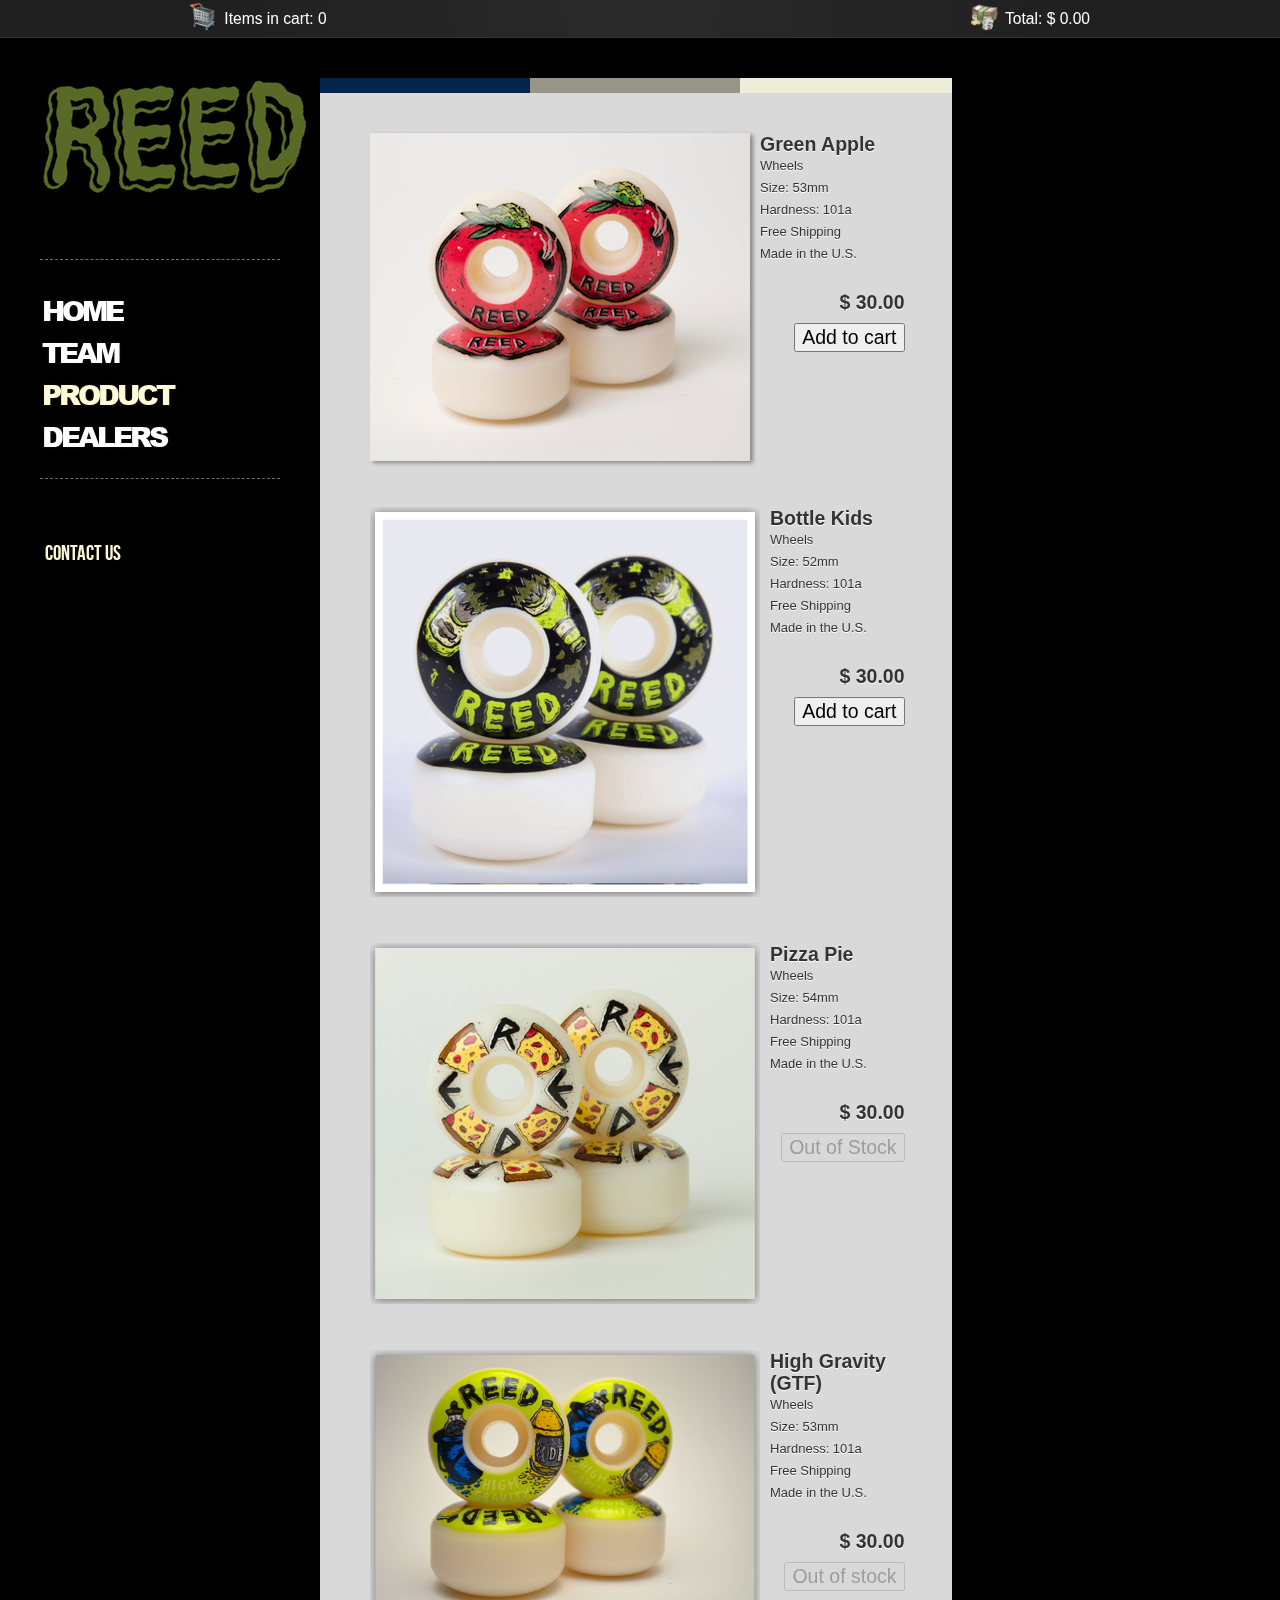
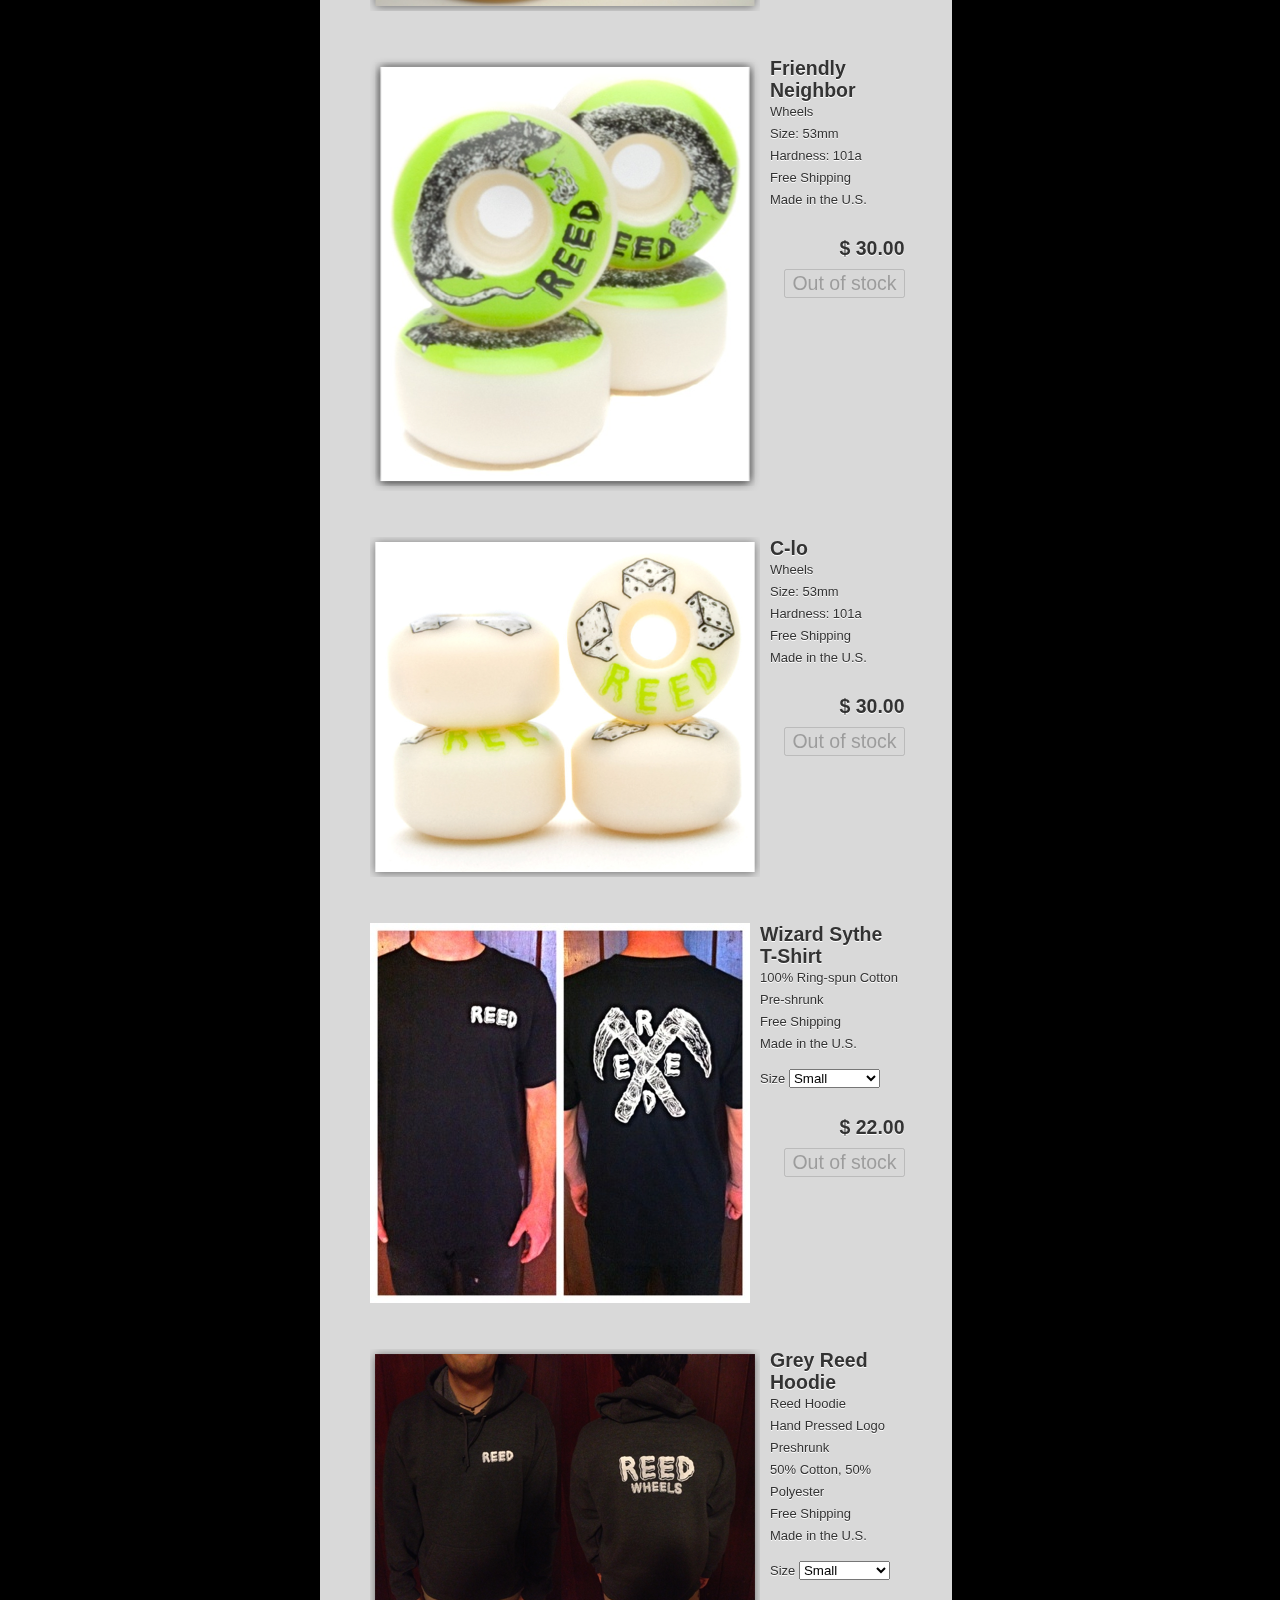
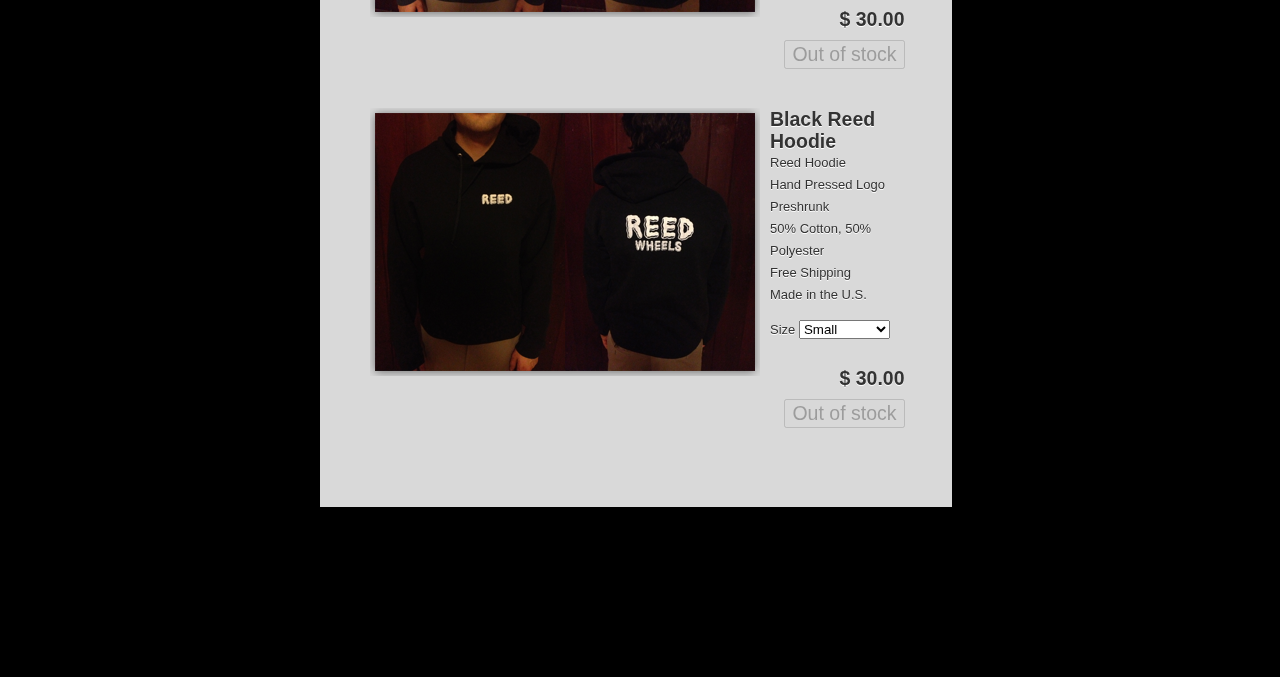
==== product.html @ c59776a9 "inital 8/6/2014" ====
<!doctype html>  
<!--[if IE 7 ]><html lang="en" class="no-js ie7"><![endif]-->
<!--[if IE 8 ]><html lang="en" class="no-js ie8"><![endif]-->
<!--[if IE 9 ]><html lang="en" class="no-js ie9"><![endif]-->
<!--[if (gt IE 9)|!(IE)]><!--><html lang="en" class="no-js"><!--<![endif]-->
	<head>
		<meta http-equiv="Content-Type" content="text/html; charset=utf-8" />
		<meta name="description" content="Reed Wheels is a skateboard wheel company based out of Chicago." />
		<meta name="keywords" content="Austin Whiting, Marisa Dal Santo, Pat Devine, Skate, Skateboard, Wheels, Chicago," />
		<meta name="generator" content="RapidWeaver" />
		<link rel="icon" href="http://www.reedwheels.com/favicon.ico" type="image/x-icon" />
		<link rel="shortcut icon" href="http://www.reedwheels.com/favicon.ico" type="image/x-icon" />
		
		<title>Product</title>
		<link rel="stylesheet" type="text/css" media="screen" href="rw_common/themes/j_line/consolidated-screen-4.css" />
		<link rel="stylesheet" type="text/css" media="all" href="rw_common/themes/j_line/consolidated-all-4.css" />
		
		
		<script type="text/javascript" src="rw_common/themes/j_line/javascript.js"></script>
		<script type="text/javascript" src="rw_common/themes/j_line/scripts/function.js"></script>
  		<script>RwSet={pathto:"rw_common/themes/j_line/javascript.js",baseurl:"http://www.reedwheels.com/"};</script>
  		<script type="text/javascript" src="rw_common/themes/j_line/scripts/background_1.js"></script>
		
		
		
	    <link href="rw_common/plugins/rapidcart/remooz/remooz.css" rel="stylesheet" type="text/css" media="all" />
<link href="rw_common/plugins/rapidcart/rapidcart/rapidcart.css" rel="stylesheet" type="text/css" media="all" />
<script type="text/javascript">
<!--
RapidCartPreferences = {

	version: "3.3.2",
	
	styleFont: "1.20em",
	styleWidth: "900px",
	stylePosition: "top",
	styleAlign: "center",
	styleImage: 64,
	styleColumn: "20%",
	styleDuration: 400,
	
	colorCart: "222222",
	colorBorder: "333333",
	colorButton: "000000",
	colorText: "ffffff",
	colorImage: "000000",
	
	generalCompatibility: false,
	generalPath: "rw_common/plugins/rapidcart",
	generalExpiration: 24,
	generalReturnURL: "",
	generalCookie: "",
	generalCurrency: "$",
	generalCurrencyPosition: "left",
	generalCurrencySpace: true,
	generalDecimals: 2,
	generalSeparator: ".",
	generalShowTaxes: false,
	
	paymentCoupon: true,
	paymentDisclaimer: false,
	paymentOrder: false,
	paymentPaypal: true,
	paymentGoogle: false,
	paymentEjunkie: false,
	paymentSisow: false,
	
	paypalAccount: "YXdoaXRpbmcyMjdAZ21haWwuY29t",
	paypalCurrency: "USD",
	paypalLanguage: "",
	paypalSandbox: false,
	
	googleAccount: "MDAwMDAwMDAwMDAwMDAw",
	googleCurrency: "USD",
	
	ejunkieAccount: "MDAwMDA=",
	
	sisowAccount: "",
	sisowSignature: "ODkyNTc0MWI0YzUzMzU4YmY3ODQxOWEyY2I1ZTdjN2U4NjE4NGJkNg==",
	
	orderAccount: "bWVAbXljb21wYW55LmNvbQ==",
	orderSubject: "New order from website",
	orderText: "Thank you for your order. You will be contacted soon.",
	orderRequired: "111011011110000",
	orderEnableUID: false,
	orderPrefix: "",
	orderField1: "Name",
	orderField2: "Surname",
	orderField3: "Company",
	orderField4: "",
	orderField5: "E-mail",
	orderField6: "Phone",
	orderField7: "",
	orderField8: "Address",
	orderField9: "ZIP",
	orderField10: "City",
	orderField11: "Country",
	orderField12: "",
	orderField13: "",
	orderField14: "",
	orderField15: "Notes",
	orderEmailField: 5,
	
	shippingText: "Shipping",
	shippingType: "price",
	shippingRules: {
	
		rule0: [0.00, 0.00],
		rule1: [0.00, 0.00],
		rule2: [0.00, 0.00],
		rule3: [0.00, 0.00],
		rule4: [0.00, 0.00]
	
	},
	
	i18nSubtotal: "Subtotal",
	i18nTotal: "Total",
	i18nClickShow: "Click to show cart",
	i18nClickHide: "Click to hide cart",
	i18nHideCart: "Hide cart",
	i18nEmptyCart: "Empty cart",
	i18nCartItems: "Items in cart",
	i18nBack: "Back",
	i18nDecrease: "Decrease quantity",
	i18nRemove: "Remove item",
	i18nIncrease: "Increase quantity",
	i18nPrice: "Price",
	i18nShipping: "Shipping",
	i18nTaxes: "Taxes",
	i18nProducts: "Products",
	i18nCheckout: "Checkout",
	i18nAgree: "Agree",
	i18nClose: "Close",
	i18nProceed: "Proceed",
	i18nDisclaimer: "Do you want to proceed to checkout?",
	i18nPayment: "Choose your payment method",
	i18nPaypal: "Paypal",
	i18nGoogle: "Google checkout",
	i18nEjunkie: "E-junkie",
	i18nSisow: "SISOW (iDEAL)",
	i18nCard: "Credit card",
	i18nOrder: "Direct order",
	i18nThankYou: "Thank you for your purchase!",
	i18nInfo: "Personal information",
	i18nSend: "Send",
	i18nEnterCoupon: "Enter your coupon code",
	i18nCheckCoupon: "Check",
	i18nCancelCoupon: "Cancel",
	i18nRequired: "Required field",
	i18nOrderYes: "Thank you for your order. You will be contacted soon.",
	i18nOrderNo: "There were problems sending your order. Please contact customer service."
	
}
// -->
</script>
<script type="text/javascript">
<!--
if (typeof jQuery != "undefined") {

	jQuery.noConflict();

}

if (typeof MooTools != "undefined" && parseInt(MooTools.version.substr(0, 1)) == 1 && parseInt(MooTools.version.substr(2, 1)) < 3) {

	window.onload = function () {

		document.body.innerHTML = '<div style="color:red;font-weight:bold;">This theme uses an old version of MooTools (v. ' + MooTools.version + ') incompatible with RapidCart.<br />Ask this theme\'s developer for an update to the latest version of MooTools.</div>' + document.body.innerHTML;
	
	};
	
}
	
else {

	document.write(unescape('%3Cscript src="rw_common/plugins/rapidcart/mootools/mootools.core.js" type="text/javascript"%3E%3C/script%3E'));
	document.write(unescape('%3Cscript src="rw_common/plugins/rapidcart/mootools/mootools.more.js" type="text/javascript"%3E%3C/script%3E'));
	document.write(unescape('%3Cscript src="rw_common/plugins/rapidcart/remooz/mootools.remooz.js" type="text/javascript"%3E%3C/script%3E'));
	document.write(unescape('%3Cscript src="rw_common/plugins/rapidcart/rapidcart/mootools.rapidcart.js" type="text/javascript"%3E%3C/script%3E'));
	
	if (RapidCartPreferences.paymentEjunkie) {

		document.write(unescape('%3Cscript src="http://www.e-junkie.com/ecom/box.js" type="text/javascript"%3E%3C/script%3E'));
		
	}

}
// -->
</script>
	    
	<!-- Start Google Analytics -->
<script type="text/javascript">

  var _gaq = _gaq || [];
  _gaq.push(['_setAccount', 'UA-35559033-1']);
  _gaq.push(['_trackPageview']);

  (function() {
    var ga = document.createElement('script'); ga.type = 'text/javascript'; ga.async = true;
    ga.src = ('https:' == document.location.protocol ? 'https://ssl' : 'http://www') + '.google-analytics.com/ga.js';
    var s = document.getElementsByTagName('script')[0]; s.parentNode.insertBefore(ga, s);
  })();

</script><!-- End Google Analytics -->
</head>
	<body>
        <div id="accent" class="fade-in one"></div>
        <div id="texture">
            <header>
                <a id="siteLogo" href="http://www.reedwheels.com/"><img src="rw_common/images/reedlogo.png" width="271" height="119" alt="Site logo"/></a>
            	<div id="siteTitle"><div></div></div>
            	<nav><ul><li><a href="index.html" rel="self">Home</a></li><li><a href="team.html" rel="self">Team</a></li><li><a href="product.html" rel="self" class="current">Product</a></li><li><a href="dealers.html" rel="self">Dealers</a></li></ul></nav>
            	<footer><a href="#" id="rw_email_contact">Contact Us</a><script type="text/javascript">var _rwObsfuscatedHref0 = "mai";var _rwObsfuscatedHref1 = "lto";var _rwObsfuscatedHref2 = ":in";var _rwObsfuscatedHref3 = "fo@";var _rwObsfuscatedHref4 = "ree";var _rwObsfuscatedHref5 = "dwh";var _rwObsfuscatedHref6 = "eel";var _rwObsfuscatedHref7 = "s.c";var _rwObsfuscatedHref8 = "om";var _rwObsfuscatedHref = _rwObsfuscatedHref0+_rwObsfuscatedHref1+_rwObsfuscatedHref2+_rwObsfuscatedHref3+_rwObsfuscatedHref4+_rwObsfuscatedHref5+_rwObsfuscatedHref6+_rwObsfuscatedHref7+_rwObsfuscatedHref8; document.getElementById('rw_email_contact').href = _rwObsfuscatedHref;</script></footer>
            </header>
    		
    		<div id="container">
    		    <section>
    		    	<div id="swatchA"></div>
    		    	<div id="swatchB"></div>
    		    	<div id="swatchC"></div>
    		    	<div id="socialIcons"></div>
    			  		<div id="sectionWrap">
    				  		<div id="breadcrumb"></div>
    				  		<div id="featureImage">
                		          <div id="extraContainer1"></div>
                            </div><!-- .featureImage -->
    					  	
<div>




<!-- beginning Green Apple -->
<div class="rcItem column1" id="rcItem8">
<input type="hidden" name="sku" value="4RW5" />
<input type="hidden" name="name" value="Green Apple" />
<input type="hidden" name="price" value="30.0000" />
<input type="hidden" name="taxes" value="0.0000" />
<input type="hidden" name="shipping_1" value="0.0000" />
<input type="hidden" name="shipping_2" value="0.0000" />
<input type="hidden" name="limit" value="0" />
<input type="hidden" name="weight" value="0.000000" />
<table>
<tr>
<td class="rcItemImage">
<div class="rcItemThumb">
<a href="product_files/8_ReedApple.jpg" rel="remooz"><img id="rcThumb8" src="product_files/8_ReedApple_thumb.png" alt="Green Apple" style="box-shadow: 3px 2px 4px 0px #888888;" /></a>
</div>
</td>
<td>
<div class="rcItemName">Green Apple</div>
<div class="rcItemDescription">Wheels<br />Size: 53mm<br />Hardness: 101a<br />Free Shipping<br />Made in the U.S.</div>

<div class="rcItemInfo">

<div class="rcItemPrice">$ 30.00</div>
<div class="rcItemButtons">
<span style="display: none;"><input type="text" name="quantity" value="1" size="3" /> &times; </span>
<input type="button" value="Add to cart" onclick="rc.addItem('8', this);"  />
</div>
</div>
</td>
</tr>
</table>
</div>

<!-- End Green Apple-->

<!-- Beginning Bottle Kids -->

<div class="rcItem column1" id="rcItem5">
<input type="hidden" name="sku" value="4RW4" />
<input type="hidden" name="name" value="Bottle Kids" />
<input type="hidden" name="price" value="30.0000" />
<input type="hidden" name="taxes" value="0.0000" />
<input type="hidden" name="shipping_1" value="0.0000" />
<input type="hidden" name="shipping_2" value="0.0000" />
<input type="hidden" name="limit" value="0" />
<input type="hidden" name="weight" value="0.000000" />
<table>
<tr>
<td class="rcItemImage">
<div class="rcItemThumb">
<a href="product_files/5_photo.jpg" rel="remooz"><img id="rcThumb5" src="product_files/5_photo_thumb.png" alt="Bottle Kids" /></a>
</div>
</td>
<td>
<div class="rcItemName">Bottle Kids</div>
<div class="rcItemDescription">Wheels<br />Size: 52mm<br />Hardness: 101a<br />Free Shipping<br />Made in the U.S.</div>

<div class="rcItemInfo">

<div class="rcItemPrice">$ 30.00</div>
<div class="rcItemButtons">
<span style="display: none;"><input type="text" name="quantity" value="1" size="3" /> &times; </span>
<input type="button" value="Add to cart" onclick="rc.addItem('5', this);"  />
</div>
</div>
</td>
</tr>
</table>
</div>
<!-- End of bottle kids -->


<!-- Beginning Pizza -->

<div class="rcItem column1" id="rcItem7">
<input type="hidden" name="sku" value="4RW4" />
<input type="hidden" name="name" value="Pizza Pie" />
<input type="hidden" name="price" value="30.0000" />
<input type="hidden" name="taxes" value="0.0000" />
<input type="hidden" name="shipping_1" value="0.0000" />
<input type="hidden" name="shipping_2" value="0.0000" />
<input type="hidden" name="limit" value="0" />
<input type="hidden" name="weight" value="0.000000" />
<table>
<tr>
<td class="rcItemImage">
<div class="rcItemThumb">
<a href="product_files/7_Pizza_Pie.jpg" rel="remooz"><img id="rcThumb7" src="product_files/7_Pizza_Pie_thumb.png" alt="Pizza Pie" /></a>
</div>
</td>
<td>
<div class="rcItemName">Pizza Pie</div>
<div class="rcItemDescription">Wheels<br />Size: 54mm<br />Hardness: 101a<br />Free Shipping<br />Made in the U.S.</div>

<div class="rcItemInfo">

<div class="rcItemPrice">$ 30.00</div>
<div class="rcItemButtons">
<span style="display: none;"><input type="text" name="quantity" value="1" size="3" /> &times; </span>
<input type="button" value="Out of Stock" onclick="rc.addItem('7', this);" disabled=true />
</div>
</div>
</td>
</tr>
</table>
</div>

<!-- End Pizza Pie -->


<!-- Beginning High Grav -->

<div class="rcItem column1" id="rcItem2">
<input type="hidden" name="sku" value="4RW3" />
<input type="hidden" name="name" value="High Gravity (GTF)" />
<input type="hidden" name="price" value="30.0000" />
<input type="hidden" name="taxes" value="0.0000" />
<input type="hidden" name="shipping_1" value="0.0000" />
<input type="hidden" name="shipping_2" value="0.0000" />
<input type="hidden" name="limit" value="0" />
<input type="hidden" name="weight" value="0.000000" />
<table>
<tr>
<td class="rcItemImage">
<div class="rcItemThumb">
<a href="product_files/2_High_Gravity_store_photo.jpg" rel="remooz"><img id="rcThumb2" src="product_files/2_High_Gravity_store_photo_thumb.png" alt="High Gravity (GTF)" /></a>
</div>
</td>
<td>
<div class="rcItemName">High Gravity (GTF)</div>
<div class="rcItemDescription">Wheels<br />Size: 53mm<br />Hardness: 101a<br />Free Shipping<br />Made in the U.S.</div>

<div class="rcItemInfo">

<div class="rcItemPrice">$ 30.00</div>
<div class="rcItemButtons">
<span style="display: none;"><input type="text" name="quantity" value="1" size="3" /> &times; </span>
<input type="button" value="Out of stock" onclick="rc.addItem('3', this);" disabled=true />
</div>
</div>
</td>
</tr>
</table>
</div>
<!-- End High Grav -->


<!-- Beginning Friendly Neighbor -->
<div class="rcItem column1" id="rcItem1">
<input type="hidden" name="sku" value="4RW2" />
<input type="hidden" name="name" value="Friendly Neighbor" />
<input type="hidden" name="price" value="30.0000" />
<input type="hidden" name="taxes" value="0.0000" />
<input type="hidden" name="shipping_1" value="0.0000" />
<input type="hidden" name="shipping_2" value="0.0000" />
<input type="hidden" name="limit" value="0" />
<input type="hidden" name="weight" value="0.000000" />
<table>
<tr>
<td class="rcItemImage">
<div class="rcItemThumb">
<a href="product_files/1_Friendly_Neighbor_Skate_Wheels.jpg" rel="remooz"><img id="rcThumb1" src="product_files/1_Friendly_Neighbor_Skate_Wheels_thumb.png" alt="Friendly Neighbor" /></a>
</div>
</td>
<td>
<div class="rcItemName">Friendly Neighbor</div>
<div class="rcItemDescription">Wheels<br />Size: 53mm<br />Hardness: 101a<br />Free Shipping<br />Made in the U.S.</div>

<div class="rcItemInfo">

<div class="rcItemPrice">$ 30.00</div>
<div class="rcItemButtons">
<span style="display: none;"><input type="text" name="quantity" value="1" size="3" /> &times; </span>
<input type="button" value="Out of stock" onclick="rc.addItem('1', this);" disabled=true />
</div>
</div>
</td>
</tr>
</table>
</div>
<!-- End Friendly Neighbor -->



<!-- Beginning C-lo -->
<div class="rcItem column1" id="rcItem3">
<input type="hidden" name="sku" value="4RW" />
<input type="hidden" name="name" value="C-lo" />
<input type="hidden" name="price" value="30.0000" />
<input type="hidden" name="taxes" value="0.0000" />
<input type="hidden" name="shipping_1" value="" />
<input type="hidden" name="shipping_2" value="" />
<input type="hidden" name="limit" value="0" />
<input type="hidden" name="weight" value="0.000000" />
<table>
<tr>
<td class="rcItemImage">
<div class="rcItemThumb">
<a href="product_files/3_Reed_Wheels_Cee_Lo.jpg" rel="remooz"><img id="rcThumb3" src="product_files/3_Reed_Wheels_Cee_Lo_thumb.png" alt="C-lo" /></a>
</div>
</td>
<td>
<div class="rcItemName">C-lo</div>
<div class="rcItemDescription">Wheels<br />Size: 53mm<br />Hardness: 101a<br />Free Shipping<br />Made in the U.S.</div>

<div class="rcItemInfo">

<div class="rcItemPrice">$ 30.00</div>
<div class="rcItemButtons">
<span style="display: none;"><input type="text" name="quantity" value="1" size="3" /> &times; </span>
<input type="button" value="Out of stock" onclick="rc.addItem('3', this);" disabled=true />
</div>
</div>
</td>
</tr>
</table>
</div>
<!-- End C-lo -->

<!-- Beginning Sythe -->
<div class="rcItem column1" id="rcItem4">
<input type="hidden" name="sku" value="ReedTee1" />
<input type="hidden" name="name" value="Wizard Sythe T-Shirt" />
<input type="hidden" name="price" value="22.0000" />
<input type="hidden" name="taxes" value="0.0000" />
<input type="hidden" name="shipping_1" value="" />
<input type="hidden" name="shipping_2" value="" />
<input type="hidden" name="limit" value="0" />
<input type="hidden" name="weight" value="0.000000" />
<table>
<tr>
<td class="rcItemImage">
<div class="rcItemThumb">
<a href="product_files/4_Reed_tee.jpg" rel="remooz"><img id="rcThumb4" src="product_files/4_Reed_tee_thumb.jpg" alt="Wizard Sythe T-Shirt" /></a>
</div>
</td>
<td>
<div class="rcItemName">Wizard Sythe T-Shirt</div>
<div class="rcItemDescription">100% Ring-spun Cotton<br />Pre-shrunk<br />Free Shipping<br />Made in the U.S.</div>
<div class="rcItemOption">
Size
<input type="hidden" name="rcItemOptionName" value="Size" />
<select name="rcItemOptionValue" onchange="rc.changeOption('4', this);">
<option value="Small" price="0.0000" taxes="0.0000" weight="0.000000">Small</option><option value="Medium" price="0.0000" taxes="0.0000" weight="0.000000">Medium</option><option value="Large" price="0.0000" taxes="0.0000" weight="0.000000">Large</option><option value="Extra Large" price="0.0000" taxes="0.0000" weight="0.000000">Extra Large</option>
</select>
</div>
<div class="rcItemInfo">

<div class="rcItemPrice">$ 22.00</div>
<div class="rcItemButtons">
<span style="display: none;"><input type="text" name="quantity" value="1" size="3" /> &times; </span>
<input type="button" value="Out of stock" onclick="rc.addItem('4', this);" disabled=true />
</div>
</div>
</td>
</tr>
</table>
</div>
<!-- End Sythe -->

<!-- Beginning Grey Hoodie -->

<div class="rcItem column1" id="rcItem6">
<input type="hidden" name="sku" value="greyhoodie" />
<input type="hidden" name="name" value="Grey Reed Hoodie" />
<input type="hidden" name="price" value="30.0000" />
<input type="hidden" name="taxes" value="0.0000" />
<input type="hidden" name="shipping_1" value="0.0000" />
<input type="hidden" name="shipping_2" value="0.0000" />
<input type="hidden" name="limit" value="0" />
<input type="hidden" name="weight" value="0.000000" />
<table>
<tr>
<td class="rcItemImage">
<div class="rcItemThumb">
<a href="product_files/6_greyhoodie.jpg" rel="remooz"><img id="rcThumb6" src="product_files/6_greyhoodie_thumb.png" alt="Grey Reed Hoodie" /></a>
</div>
</td>
<td>
<div class="rcItemName">Grey Reed Hoodie</div>
<div class="rcItemDescription">Reed Hoodie<br />Hand Pressed Logo<br />Preshrunk<br />50% Cotton, 50% Polyester<br />Free Shipping<br />Made in the U.S.</div>
<div class="rcItemOption">
Size
<input type="hidden" name="rcItemOptionName" value="Size" />
<select name="rcItemOptionValue" onchange="rc.changeOption('6', this);">
<option value="Small" price="0.0000" taxes="0.0000" weight="0.000000">Small</option><option value="Medium" price="0.0000" taxes="0.0000" weight="0.000000">Medium</option><option value="Large" price="0.0000" taxes="0.0000" weight="0.000000">Large</option><option value="Extra Large" price="0.0000" taxes="0.0000" weight="0.000000">Extra Large</option>
</select>
</div>
<div class="rcItemInfo">

<div class="rcItemPrice">$ 30.00</div>
<div class="rcItemButtons">
<span style="display: none;"><input type="text" name="quantity" value="1" size="3" /> &times; </span>
<input type="button" value="Out of stock" onclick="rc.addItem('6', this);" disabled=true />
</div>
</div>
</td>
</tr>
</table>
</div>
<!-- End of Grey Hoodie -->


<!-- Beginning of Black hoodie -->
<div class="rcItem column1" id="rcItem0">
<input type="hidden" name="sku" value="blackhoodie" />
<input type="hidden" name="name" value="Black Reed Hoodie" />
<input type="hidden" name="price" value="30.0000" />
<input type="hidden" name="taxes" value="0.0000" />
<input type="hidden" name="shipping_1" value="0.0000" />
<input type="hidden" name="shipping_2" value="0.0000" />
<input type="hidden" name="limit" value="0" />
<input type="hidden" name="weight" value="0.000000" />
<table>
<tr>
<td class="rcItemImage">
<div class="rcItemThumb">
<a href="product_files/0_blackhoodie.jpg" rel="remooz"><img id="rcThumb0" src="product_files/0_blackhoodie_thumb.png" alt="Black Reed Hoodie" /></a>
</div>
</td>
<td>
<div class="rcItemName">Black Reed Hoodie</div>
<div class="rcItemDescription">Reed Hoodie<br />Hand Pressed Logo<br />Preshrunk<br />50% Cotton, 50% Polyester<br />Free Shipping<br />Made in the U.S.</div>
<div class="rcItemOption">
Size
<input type="hidden" name="rcItemOptionName" value="Size" />
<select name="rcItemOptionValue" onchange="rc.changeOption('0', this);">
<option value="Small" price="0.0000" taxes="0.0000" weight="0.000000">Small</option><option value="Medium" price="0.0000" taxes="0.0000" weight="0.000000">Medium</option><option value="Large" price="0.0000" taxes="0.0000" weight="0.000000">Large</option><option value="Extra Large" price="0.0000" taxes="0.0000" weight="0.000000">Extra Large</option>
</select>
</div>
<div class="rcItemInfo">

<div class="rcItemPrice">$ 30.00</div>
<div class="rcItemButtons">
<span style="display: none;"><input type="text" name="quantity" value="1" size="3" /> &times; </span>
<input type="button" value="Out of stock" onclick="rc.addItem('0', this);" disabled=true />
</div>
</div>
</td>
</tr>
</table>
</div>
<!-- End of black hoodie -->

</div>

    				  	</div><!-- end sectionWrap -->
    			  	<aside>
    			  		<div id="asideWrap">
    			  			<div id="asideTitle"></div>
    			  			
    			  			
    		  			</div>
    			  	</aside><!-- end aside -->
    		  	</section><!-- end section -->
    		  	<div class="clear"></div>
    	  	</div><!-- end container -->
            <div class="clear"></div>
        </div><!-- end texture -->
	</body>
</html>
---- rw_common/themes/j_line/consolidated-screen-4.css ----
html,body,div,span,object,iframe,h1,h2,h3,h4,h5,h6,p,blockquote,pre,abbr,address,cite,code,del,dfn,em,img,ins,kbd,q,samp,small,strong,sub,sup,var,b,i,dl,dt,dd,ol,ul,li,fieldset,form,label,legend,table,caption,tbody,tfoot,thead,tr,th,td,article,aside,canvas,details,figcaption,figure,footer,header,hgroup,menu,nav,section,summary,time,mark,audio,video{margin:0;padding:0;border:0;outline:0;font-size:100%;background:transparent;}
		
article,aside,details,figcaption,figure,footer,header,hgroup,menu,nav,section{display:block;}

html{
background-size: 100%;
background-attachment:fixed;
background-color: #000;
}

html, body{
height: 100%;
}

body{
font: 13px/22px "Helvetica Neue", Arial;
-webkit-text-size-adjust:110%;
color: #FFF;
}

a{text-decoration: none;color: #fff;}

h1{font-size: 2em;}
h2{font-size: 1.8em;}
h3{font-size: 1.6em;}
h4{font-size: 1.4em;}
h5{font-size: 1.2em;}
h6{font-size: 1em;}

code{
padding: 5px 10px;
}

strong, b{font-weight: bolder;}

em, i{font-style: italic;}

section a:hover,
aside a:hover{text-decoration: underline;}

@font-face {
    font-family: 'SocialIconsMedium';
    src: url('font/socialicons-webfont.eot');
    src: url('font/socialicons-webfont.eot?#iefix') format('eot'),
         url('font/socialicons-webfont.woff') format('woff'),
         url('font/socialicons-webfont.ttf') format('truetype'),
         url('font/socialicons-webfont.svg#webfont2MYwFkjP') format('svg');
    font-weight: normal;
    font-style: normal;
}

@font-face {
	font-family: 'BebasNeueRegular';
	src: url('font/bebasneue-webfont.eot');
	src: local('☺'), url('font/bebasneue-webfont.woff') format('woff'), url('font/bebasneue-webfont.ttf') format('truetype'), url('font/bebasneue-webfont.svg#webfontPxxwr5cF') format('svg');
	font-weight: normal;
	font-style: normal;
}

.image-left{
	float: left;
	padding: 5px 25px 5px 5px;
}

.image-right{
	float: right;
	padding: 5px 5px 5px 25px;
}

blockquote, code{
	margin: 18px 0;
	padding: 13px 18px;
	display: block;
}

code{font: .85em/1.7em 'Monaco', Courier, monospace;}

.clear{clear: both;}

/* @group List Elements */

ul, ol { margin: 0 0 0 17px; padding: 0;}
ul.disc { list-style-type: disc; }
ul.circle{ list-style-type: circle; }
ul.square{ list-style-type: square; }
ol.arabic-numbers{ list-style-type: decimal; }
ol.upper-alpha{ list-style-type: upper-alpha; }
ol.lower-alpha{ list-style-type: lower-alpha; }
ol.upper-roman{ list-style-type: upper-roman; }
ol.lower-roman{ list-style-type: lower-roman; }

/* @end */

#bg {
position:fixed;
top:-50%;
left:-50%;
width:200%;
height:200%;
}

#bg img {
position:absolute;
top:0;
left:0;
right:0;
bottom:0;
margin:auto;
min-width:50%;
min-height:50%;
}

.fullBg {
position:absolute;
top: 0;
left: 0;
overflow: hidden;
}

#background{
position:fixed;
display: none;
}

.background1{background-image: url(images/editable_images/bg1.jpg);}
.background2{background-image: url(images/editable_images/bg2.jpg);}
.background3{background-image: url(images/editable_images/bg3.jpg);}
.background4{background-image: url(images/editable_images/bg4.jpg);}
.background5{background-image: url(images/editable_images/bg5.jpg);}
.background6{background-image: url(images/editable_images/bg6.jpg);}
.background7{background-image: url(images/editable_images/bg7.jpg);}
.background8{background-image: url(images/editable_images/bg8.jpg);}
.background9{background-image: url(images/editable_images/bg9.jpg);}
.background10{background-image: url(images/editable_images/bg10.jpg);}

#texture{
min-height: 100%;
position: relative;
}

header{
width: 240px;
margin: 120px 0 0 40px;
text-shadow: #111 0 0 4px;
position: fixed;
z-index: 1;
float: left;
}

#siteLogo{
text-align: center;
padding-bottom: 30px;
display: block;
}

#siteTitle{
line-height: normal;
list-style-type: none;
position: relative;
visibility: hidden;
padding: 0;
margin: 0;
padding-bottom: 15px;
}
			
#socialIcons{
height: 60px;
width: 630px;
color: #555;
text-align: center;
float: left;
font-weight: normal;
font-style: normal;
line-height: 60px;
font-size: 18px;
border-bottom: 1px solid rgba(0,0,0,0.07);
-webkit-font-smoothing: antialiased;
text-shadow: #fff 0 2px 0;
}

#socialIcons br{
display: none;
}

.ie8 #socialIcons{
border-bottom: 1px solid #ddd;
}

.social{
display: inline-block;
font-size: 20px;
font-family: 'SocialIconsMedium';
padding: 0 15px;
}

#socialIcons a{
text-decoration: none;
-webkit-transition: all 600ms; 
-moz-transition: all 600ms; 
-ms-transition: all 600ms; 
-o-transition: all 600ms; 
transition: all 600ms;
padding: 15px;
}

#socialIcons a:hover{
}

#breadcrumb{
clear:both;

}

#breadcrumb ul{
font-weight: bolder;
margin: 0 0 20px 0;
}

#breadcrumb li{
display: inline;
}

#breadcrumb li a{
font-weight: bolder;
font-size: 13px;
color: #333;
}

#container{
padding: 40px 0 60px;
padding-left: 320px;
position: relative;
}

#featureImage {
width: 550px;
background-repeat: no-repeat;
background-position: center;
overflow: hidden;
}

#featureMain{
margin: 0 0 30px;
}

#bannerImport{display: none;}
#extraContainer1 #bannerImport{display: block;}

section{
float: left;
color: #333;
width: 632px;
background-color: rgba(255,255,255,.85);
-moz-box-shadow: 0px 4px 14px rgba(0, 0, 0, .45);
-webkit-box-shadow: 0px 4px 14px rgba(0, 0, 0, .45);
box-shadow: 0px 4px 14px rgba(0, 0, 0, .45);
}

.ie8 section{
-ms-filter: "progid:DXImageTransform.Microsoft.gradient(startColorstr=#D8FFFFFF,endColorstr=#D8FFFFFF)";
}

.ie7 section{
filter: progid:DXImageTransform.Microsoft.gradient(startColorstr=#D8FFFFFF,endColorstr=#D8FFFFFF);
zoom: 1;
}

#sectionWrap{
width: 550px;
min-height: 400px;
text-shadow: 0 1px 0 #fff;
}

#sectionWrap,
#asideWrap{
padding: 40px;
float: left;
}

#swatchA,#swatchB,#swatchC{
height: 15px;
width: 210px;
float: left;
}

#swatchC{
width: 212px;
}

aside{
background-color: #000;
width: 100%;
float: left;
position: relative;
z-index: 1;
}

#asideTitle{
font-size: 14px;
font-weight: bolder;
padding-bottom: 30px;
}


/* @group Navigation */

nav{
padding: 20px 0;
margin-top: 5px;
position: relative;
}

nav>ul {
margin: 0;
list-style: none;
line-height: 33px;
position: relative;
}

nav ul li li {
padding: 5px 0;
list-style: none;
}

nav ul ul ul { padding: 5px 0 10px 15px; }

nav>ul>li a {
display: inline-block;
-webkit-font-smoothing: antialiased;
background-repeat: no-repeat;
background-position: -80px 0px;
margin: 0 0 0 -3px;
-webkit-transition: all 600ms cubic-bezier(0.190, 1.000, 0.220, 1.000); 
   -moz-transition: all 600ms cubic-bezier(0.190, 1.000, 0.220, 1.000); 
    -ms-transition: all 600ms cubic-bezier(0.190, 1.000, 0.220, 1.000); 
     -o-transition: all 600ms cubic-bezier(0.190, 1.000, 0.220, 1.000); 
        transition: all 600ms cubic-bezier(0.190, 1.000, 0.220, 1.000); /* easeOutExpo */

-webkit-transition-timing-function: cubic-bezier(0.190, 1.000, 0.220, 1.000); 
   -moz-transition-timing-function: cubic-bezier(0.190, 1.000, 0.220, 1.000); 
    -ms-transition-timing-function: cubic-bezier(0.190, 1.000, 0.220, 1.000); 
     -o-transition-timing-function: cubic-bezier(0.190, 1.000, 0.220, 1.000); 
        transition-timing-function: cubic-bezier(0.190, 1.000, 0.220, 1.000); /* easeOutExpo */
}

nav>ul>li>a:hover,
nav>ul>li>a.current,
nav>ul>li>a.currentAncestor{
background-repeat: no-repeat;
background-color: rgba(0,0,0,0.8);
}

.ie8 nav>ul>li>a:hover,
.ie8 nav>ul>li>a.current{
-ms-filter: "progid:DXImageTransform.Microsoft.gradient(startColorstr=#CC000000,endColorstr=#CC000000)";
}

.ie7 nav>ul>li>a:hover,
.ie7 nav>ul>li>a.current{
filter: progid:DXImageTransform.Microsoft.gradient(startColorstr=#CC000000,endColorstr=#CC000000);
zoom: 1;
}

nav>ul>li>a.current:hover{
background-image: none;
background-position: -50px 5px;
text-shadow: none;
}

nav ul ul { 
line-height: 14px;
letter-spacing: 0;
text-transform:capitalize;
padding: 10px 0 0 0;
margin: 0 0 10px;
}

nav ul ul>li{
margin: 0;
padding: 0;
}

nav ul ul>li>a{
background-color: rgba(0,0,0,0.8);
padding: 3px 6px 5px;
}

.ie8 nav ul ul>li>a{
-ms-filter: "progid:DXImageTransform.Microsoft.gradient(startColorstr=#CC000000,endColorstr=#CC000000)";
}

.ie7 nav ul ul>li>a{
filter: progid:DXImageTransform.Microsoft.gradient(startColorstr=#CC000000,endColorstr=#CC000000);
zoom: 1;
}

nav ul ul>li>a:hover{
padding-left: 13px;
}

footer{
clear: both;
font-size: 1.7em;
margin-top: 5px;
padding-top: 30px;
position: relative;
font-weight: bolder;
line-height: 1.2em;
}

footer a{
line-height: 0.9em;
font-size: 0.9em;
display: none;
background: #000;
background: rgba(0,0,0,0.8);
padding: 4px 5px 3px;
}

.ie8 footer a{
-ms-filter: "progid:DXImageTransform.Microsoft.gradient(startColorstr=#CC000000,endColorstr=#CC000000)";
}

.ie7 footer a{
filter: progid:DXImageTransform.Microsoft.gradient(startColorstr=#CC000000,endColorstr=#CC000000);
zoom: 1;
}

footer a.display{
display: inline-block;
}

/* @end */

/* @group Blog */

#blog-rss-feeds:before, ul.blog-tag-cloud:before, #blog-archives:before, #blog-categories:before{
	font: bolder 15px Arial;
	display: block;
	margin: 5px 0 8px;
} 

.blog-entry {
	border-bottom:2px dashed #ccc;
	margin-bottom:24px;
	padding-bottom:20px;
	position:relative;
}

.lastEntry {
	border-bottom: none;
}

.blog-entry-title,.blog-archive-month {
	font-size: 36px;
	line-height: 38px;
	padding-bottom: 3px;
}

.blog-entry-title a {
	text-decoration: none;
}

.blog-entry-title a:hover {
	text-decoration: underline;
}

.blog-entry-date {
	font-size: 18px;
	padding-bottom: 17px;
	text-shadow: 0 1px 0 #fff;
}

.blog-entry-body img:first-child{
    width: 100%;
    height: auto;
}

.shadow-wrap{position:relative;height:auto;width:100%;zoom:1;}

.shadow-wrap .shadow-inner-1,
.shadow-wrap .shadow-inner-2{
    position:absolute;bottom:13px;width:50%;height:50px;z-index:1;
    -moz-box-shadow: rgba(0,0,0,0.80) 0 6px 15px 0;
    -webkit-box-shadow: rgba(0,0,0,0.80) 0 6px 15px;
    box-shadow: rgba(0,0,0,0.80) 0 6px 15px 0;
}
.shadow-wrap .shadow-inner-1{
    left:15px;
    -webkit-transform: rotate(-5deg);
	-moz-transform: rotate(-5deg);
}
.shadow-wrap .shadow-inner-2{
    right:15px;
    -webkit-transform: rotate(5deg);
	-moz-transform: rotate(5deg);
}

.shadow-wrap .content{
    width:100%;height:100%;z-index:2;position:relative;background:#fff;
    line-height: 0;
}

.blog-read-more{
    padding-top: 20px;
    font-size: 14px;
    display: block;
    font-weight: bolder;
}

.blog-entry-comments {
	margin-top: 7px;
}

.blog-comment-link{
    background: url(images/icons.png) 0 -25px no-repeat;
    padding-left: 24px;
}

p.blog-entry-tags {
	font-size: 12px;
	margin-top: 10px;
	background: url(images/icons.png) 0 4px no-repeat;
    padding-left: 24px;
}

#blog-archives, #blog-categories, #blog-rss-feeds {
	margin-top: 18px;
	font-size: 1em;
}

#blog-categories br{
    display: none;
}

#blog-categories a:after {
	content: ", ";
}

#blog-categories a{
margin-right: 7px;
}

#blog-categories:before {
	content: "Categories:";
}

#blog-archives:before {
	content: "Archives:";
}

#blog-archives br {
	display: none;
}

.blog-archive-link-enabled:after {
	content: ", ";
}

.blog-archive-link-enabled {
	margin-right: 5px;
}

.blog-archive-link-disabled {
	display: none;
}

.blog-archive-entries-wrapper .blog-entry-summary{
display: none;
}

.blog-archive-headings-wrapper {
	margin-bottom: 24px;
}

ul.blog-tag-cloud {
	display: block;
	margin: 0 0 18px 0;
	padding: 18px 0 0 0;
	text-align: justify;
	font-size: 0.9em;
}

ul.blog-tag-cloud:before {
	content: "Tag cloud:";
}

ul.blog-tag-cloud li {
	display: inline;
	padding-right: 5px;
}

ul.blog-tag-cloud li a:after {
	content: ", ";
}

.blog-tag-size-1 {
	font-size: 0.8em;
}

.blog-tag-size-2 {
	font-size: 0.85em;
}

.blog-tag-size-3 {
	font-size: 0.9em;
}

.blog-tag-size-4 {
	font-size: 0.95em;
}

.blog-tag-size-5 {
	font-size: 1em;
}

.blog-tag-size-6 {
	font-size: 1.05em;
}

.blog-tag-size-7 {
	font-size: 1.1em;
}

.blog-tag-size-8 {
	font-size: 1.15em;
}

.blog-tag-size-9 {
	font-size: 1.2em;
}

.blog-tag-size-10 {
	font-size: 1.25em;
}

.blog-tag-size-11 {
	font-size: 1.3em;
}

.blog-tag-size-12 {
	font-size: 1.35em;
}

.blog-tag-size-13 {
	font-size: 1.4em;
}

.blog-tag-size-14 {
	font-size: 1.45em;
}

.blog-tag-size-15 {
	font-size: 1.5em;
}

.blog-tag-size-16 {
	font-size: 1.55em;
}

.blog-tag-size-17 {
	font-size: 1.6em;
}

.blog-tag-size-18 {
	font-size: 1.65em;
}

.blog-tag-size-19 {
	font-size: 1.7em;
}

.blog-tag-size-20 {
	font-size: 1.75em;
}

#blog-rss-feeds {
	padding-bottom: 10px;
}

#blog-rss-feeds br{
display: none;
}

#blog-rss-feeds:before {
	content: "Feeds:";
}

.blog-rss-link {
	background-repeat: no-repeat;
	background-image: url(images/rss_icon.gif);
	background-position: left center;
	padding-left: 19px;
	display: block;
}

.blog-comments-rss-link {
	background-repeat: no-repeat;
	background-image: url(images/rss_icon.gif);
	background-position: left center;
	padding-left: 19px;
	display: block;
}

.js-kit-comments, .js-CommentsArea {
	width: 98%;
}

/* @end */

/* @group File Sharing */

.filesharing-item-title {
	font-size: 1.6em;
	padding-bottom: 10px;
}

.filesharing-description {
	margin-bottom: 18px;
}

.filesharing-item {
	padding: 10px 0 20px;
}

/* @end */


/* @group Movie Album */

.movie-page-description {
	margin-bottom: 25px;
}

.movie-thumbnail-frame {
	display: inline-block;
	position: relative;
	margin: 0 8px 50px;
	width: 534px;
	height: 300px;
		-webkit-transition: all 600ms cubic-bezier(0.215, 0.610, 0.355, 1.000); 
   -moz-transition: all 600ms cubic-bezier(0.215, 0.610, 0.355, 1.000); 
    -ms-transition: all 600ms cubic-bezier(0.215, 0.610, 0.355, 1.000); 
     -o-transition: all 600ms cubic-bezier(0.215, 0.610, 0.355, 1.000); 
        transition: all 600ms cubic-bezier(0.215, 0.610, 0.355, 1.000);
-webkit-transition-timing-function: cubic-bezier(0.215, 0.610, 0.355, 1.000); 
   -moz-transition-timing-function: cubic-bezier(0.215, 0.610, 0.355, 1.000); 
    -ms-transition-timing-function: cubic-bezier(0.215, 0.610, 0.355, 1.000); 
     -o-transition-timing-function: cubic-bezier(0.215, 0.610, 0.355, 1.000); 
        transition-timing-function: cubic-bezier(0.215, 0.610, 0.355, 1.000);
}

.movie-thumbnail-frame:hover{
	-webkit-transform: scale(1.03);
}

.movie-thumbnail-frame span{
	position: absolute;
	cursor: pointer;
	top: 0;
	left: 0;
	background: url(images/play.png) no-repeat center center;
	height: 300px;
	width: 534px;
	opacity: .25;
		-webkit-transition: all 600ms cubic-bezier(0.215, 0.610, 0.355, 1.000); 
   -moz-transition: all 600ms cubic-bezier(0.215, 0.610, 0.355, 1.000); 
    -ms-transition: all 600ms cubic-bezier(0.215, 0.610, 0.355, 1.000); 
     -o-transition: all 600ms cubic-bezier(0.215, 0.610, 0.355, 1.000); 
        transition: all 600ms cubic-bezier(0.215, 0.610, 0.355, 1.000);
-webkit-transition-timing-function: cubic-bezier(0.215, 0.610, 0.355, 1.000); 
   -moz-transition-timing-function: cubic-bezier(0.215, 0.610, 0.355, 1.000); 
    -ms-transition-timing-function: cubic-bezier(0.215, 0.610, 0.355, 1.000); 
     -o-transition-timing-function: cubic-bezier(0.215, 0.610, 0.355, 1.000); 
        transition-timing-function: cubic-bezier(0.215, 0.610, 0.355, 1.000);
}

.movie-thumbnail-frame span:hover{
	opacity: .8;
	-moz-box-shadow:0px 4px 5px #999;
	-webkit-box-shadow:0px 4px 5px #999;
	box-shadow:0px 4px 5px #999;
}


.movie-thumbnail-frame img {
	margin: 0;
	-moz-box-shadow:0px 1px 4px #999;
	-webkit-box-shadow:0px 1px 4px #999;
	box-shadow:0px 1px 4px #999;
	width: 100%;
	height: 100%;
	display: inline;
}

.movie-thumbnail-caption {
	font-size: 11px;
	line-height: 16px;
}

/* MOVIE POPUP */

.movie-background {
	width: auto;
	text-align: center;
}

.movie-frame {
	padding: 30px;
}

.movie-frame embed{
	-moz-box-shadow:0px 5px 20px #191919;
	-webkit-box-shadow:0px 5px 20px #191919;
	box-shadow:0px 5px 20px #191919;
}

/* @end */



/* @group Photo & Movie Album */

.album-title,
.movie-page-title{
font-size: 32px;
font-family: "Arial Black";
text-transform: uppercase;
letter-spacing: -2px;
padding: 0px 8px 30px;
font-weight: bolder;
}

.album-title{
padding: 0 0 15px 0;
}

.album-description{
padding-bottom: 10px;
}

.movie-page-description,
.thumbnail-caption,
.movie-thumbnail-caption{
display: none;
}

.movie-thumbnail-frame {
position: relative;
float: left;
}

.thumbnail-wrap{
position: relative;
margin: 16px;
display: inline-block;
}

.thumbnail-wrap img:hover {
top: -3px;
position: relative;
-webkit-box-shadow: 0 3px 5px #333;
-moz-box-shadow: 0 3px 5px #333;
box-shadow: 0 3px 5px #333;
z-index: 10;
}

.thumbnail-wrap img{
border: 7px solid #fff;
border: 7px solid rgba(255,255,255,0.8);
-webkit-transition: all 150ms; 
-moz-transition: all 150ms; 
-ms-transition: all 150ms; 
-o-transition: all 150ms; 
transition: all 150ms;
-webkit-box-shadow: 0 1px 2px #777;
-moz-box-shadow: 0 1px 2px #777;
box-shadow: 0 1px 2px #777;
}

/* @end */







/* @group Contact Form */

section form {
line-height: 8px;
}

section form label {
font-size: 13px;
color: #666;
text-shadow: 0 1px 0 #fff;
line-height: 26px;
}

.message-text {
font-size: 1.2em;
text-shadow: 0 1px 0 #fff;
}

input.form-input-button[type="reset"],
input.form-input-button[type="submit"]{
font-size: 13px;
letter-spacing: 1px;
font-weight: bolder;
border: 0;
padding: 9px 10px;
margin-right: 10px;
text-transform: uppercase;
cursor: pointer;
-webkit-appearance: none;
border: 1px solid #ccc;
background: #fff;
-webkit-box-shadow: 0 0 2px #fff;
-moz-box-shadow: 0 0 2px #fff;
box-shadow: 0 0 2px #fff;
}

input.form-input-button[type="reset"]:hover,
input.form-input-button[type="submit"]:hover{
background: #000;
border: 1px solid #000;
color: #fff;
}

.form-input-field {
font-size: 15px;
padding: 8px;
width: 97%;
border: 1px solid #ccc;
-webkit-box-shadow: 0 0 2px #fff;
-moz-box-shadow: 0 0 2px #fff;
box-shadow: 0 0 2px #fff;
}

.form-input-field:focus{
outline: none;
}

.form-input-button {
margin: 8px 8px 0 0;
}

/* @end */
/* TEXT COLORS */

body{
color: #333333;
}

.movie-background {
background:none;
-ms-filter:progid:DXImageTransform.Microsoft.gradient(startColorstr=#99000000,endColorstr=#99000000);
filter:progid:DXImageTransform.Microsoft.gradient(startColorstr=#99000000,endColorstr=#99000000);
zoom: 1;
background-color: rgba(0,0,0,0.6);
min-width: inherit;
}

*:first-child+html .movie-background { min-width: 100%; }

.form-input-field{
color: #1E1E1E;
}

#sectionWrap a {
color: #666666;
}

#sectionWrap a:hover {
color: #999999;
}

h1, h2, h3, h4, h5, h6, 
.blog-entry-title a, 
.blog-entry-date,
.blog-archive-month,
.blog-entry-title a:hover, 
.album-title, 
.movie-page-title {
color: #222222;
}

#siteTitle, 
#siteTitle a,
footer {
color: #FFFFFF;
}

h2#aside,
nav>ul>li,
#blog-rss-feeds:before, 
ul.blog-tag-cloud:before, 
#blog-archives:before, 
#blog-categories:before {
color: %colour_side_title%;
}

aside{
color:#AAAAAA;
}

aside a{
color:#FFFFFF;
}

aside a:hover{
color:#FFFFFF;
}

#asideTitle{
color:#FFFFFF;
}

#siteTitle{
border-bottom-color: #6F6F6F;
}

nav{
border-top-color: #6F6F6F;
border-bottom-color: #6F6F6F;
}

footer{
border-top-color: #6F6F6F;
}

nav>ul>li a,
.blog-rss-link, 
ul.blog-tag-cloud a {
color: #FFFFFF;
}

nav>ul>li a:hover, 
.photo-links a:hover,
nav>ul>li a.current, 
nav>ul>li a.currentAncestor,
footer a {
color: #FFFBD6;
}

nav>ul>li li a {
color: #FFFFFF;
}

nav>ul>li li a:hover,
nav>ul>li li a.current,
nav>ul>li li a.current:hover,
nav>ul>li li a.currentAncestor,
nav>ul>li li a.currentAncestor:hover {
color: #FFFBD6;
}

#swatchA{background-color: #02254C;}
#swatchB{background-color: #989486;}
#swatchC{background-color: #EEEDD8;}

#socialIcons a{color:#BBBBBB;}

#socialIcons a:hover{color:#333333;}


		header{
position: absolute;
}

#texture{background-image: url(images/dot25.png);}

#accent{
background: url(images/accent.png) 0px 0px no-repeat;
height: 900px;
width: 500px;
position: fixed;
z-index: 0;
opacity:.5;
-ms-filter: "progid:DXImageTransform.Microsoft.Alpha(Opacity=50)";
filter: alpha(opacity=50);
}

.fade-in {
    -webkit-animation-name: reset, fade-in;
    -webkit-animation-duration: 1s;
    -webkit-animation-timing-function: ease-in;
    -webkit-animation-iteration-count: 1;
}
 
.fade-in.one {-webkit-animation-delay: 0, 0;}

@-webkit-keyframes reset {
    0% {
        opacity: 0;
    }
    100% {
        opacity: 0;
    }
    }
     
    @-webkit-keyframes fade-in {
    0% {
        opacity: 0;
    }
    100% {
        opacity: .5;
    }
}


#siteTitle, footer, h1, h2, h3, h4, h5, h6, 
.blog-entry-title a, 
.blog-entry-date,
.blog-archive-month,
.blog-entry-title a:hover, 
.album-title, 
.movie-page-title{
-webkit-font-smoothing: antialiased;
font-family: 'BebasNeueRegular';
font-weight: normal;
}

.blog-entry-title,
.blog-archive-month {
font-size: 37px;
line-height: 34px;
padding-bottom: 10px;
}

#siteTitle div{
line-height: 100%;
}

#siteTitle{
padding-bottom: 20px;
}
footer{
font-size: 1.8em;
font-weight: 100;
}

@font-face {
	font-family: 'ArialBlackRegular';
	src: url('font/arial-black-webfont.eot');
	src: url('font/arial-black-webfont.eot?#iefix') format('embedded-opentype'),
		 url('font/arial-black-webfont.woff') format('woff'),
		 url('font/arial-black-webfont.ttf') format('truetype'),
		 url('font/arial-black-webfont.svg#ArialBlackRegular') format('svg');
	font-weight: normal;
	font-style: normal;		
}

nav>ul {
font-family: 'ArialBlackRegular';
text-transform: uppercase;
letter-spacing: -3px;
}

nav ul ul{
font-size: 17px;
text-transform: uppercase;
}

nav ul ul>li>a{
padding: 5px 6px 6px;
}

nav>ul>li>a,
nav>ul>li>a:hover,
nav>ul>li>a.current{
padding: 5px 9px 4px 5px;
}

nav > ul{font-size:28px;}

nav>ul>li a,
nav>ul>li>a:hover {
background-image: url(images/arrow.png);
}

nav>ul>li>a:not(.current):hover{
background-position: 4px 0px;
padding-left: 28px;
}

#siteTitle{
padding-bottom: 15px;
}

nav{
padding: 30px 0 20px;
margin-top: 10px;
border-top-width: 1px;
border-top-style: dashed;
border-bottom-width: 1px;
border-bottom-style: dashed;
}

footer{
padding-top: 30px;
}

#featureImage {
	display: none;
}
---- rw_common/themes/j_line/consolidated-all-4.css ----
/* TEXT COLORS */

body{
color: #333333;
}

.movie-background {
background:none;
-ms-filter:progid:DXImageTransform.Microsoft.gradient(startColorstr=#99000000,endColorstr=#99000000);
filter:progid:DXImageTransform.Microsoft.gradient(startColorstr=#99000000,endColorstr=#99000000);
zoom: 1;
background-color: rgba(0,0,0,0.6);
min-width: inherit;
}

*:first-child+html .movie-background { min-width: 100%; }

.form-input-field{
color: #1E1E1E;
}

#sectionWrap a {
color: #666666;
}

#sectionWrap a:hover {
color: #999999;
}

h1, h2, h3, h4, h5, h6, 
.blog-entry-title a, 
.blog-entry-date,
.blog-archive-month,
.blog-entry-title a:hover, 
.album-title, 
.movie-page-title {
color: #222222;
}

#siteTitle, 
#siteTitle a,
footer {
color: #FFFFFF;
}

h2#aside,
nav>ul>li,
#blog-rss-feeds:before, 
ul.blog-tag-cloud:before, 
#blog-archives:before, 
#blog-categories:before {
color: %colour_side_title%;
}

aside{
color:#AAAAAA;
}

aside a{
color:#FFFFFF;
}

aside a:hover{
color:#FFFFFF;
}

#asideTitle{
color:#FFFFFF;
}

#siteTitle{
border-bottom-color: #6F6F6F;
}

nav{
border-top-color: #6F6F6F;
border-bottom-color: #6F6F6F;
}

footer{
border-top-color: #6F6F6F;
}

nav>ul>li a,
.blog-rss-link, 
ul.blog-tag-cloud a {
color: #FFFFFF;
}

nav>ul>li a:hover, 
.photo-links a:hover,
nav>ul>li a.current, 
nav>ul>li a.currentAncestor,
footer a {
color: #FFFBD6;
}

nav>ul>li li a {
color: #FFFFFF;
}

nav>ul>li li a:hover,
nav>ul>li li a.current,
nav>ul>li li a.current:hover,
nav>ul>li li a.currentAncestor,
nav>ul>li li a.currentAncestor:hover {
color: #FFFBD6;
}

#swatchA{background-color: #02254C;}
#swatchB{background-color: #989486;}
#swatchC{background-color: #EEEDD8;}

#socialIcons a{color:#BBBBBB;}

#socialIcons a:hover{color:#333333;}


		header{
position: absolute;
}

#texture{background-image: url(images/dot25.png);}

#accent{
background: url(images/accent.png) 0px 0px no-repeat;
height: 900px;
width: 500px;
position: fixed;
z-index: 0;
opacity:.5;
-ms-filter: "progid:DXImageTransform.Microsoft.Alpha(Opacity=50)";
filter: alpha(opacity=50);
}

.fade-in {
    -webkit-animation-name: reset, fade-in;
    -webkit-animation-duration: 1s;
    -webkit-animation-timing-function: ease-in;
    -webkit-animation-iteration-count: 1;
}
 
.fade-in.one {-webkit-animation-delay: 0, 0;}

@-webkit-keyframes reset {
    0% {
        opacity: 0;
    }
    100% {
        opacity: 0;
    }
    }
     
    @-webkit-keyframes fade-in {
    0% {
        opacity: 0;
    }
    100% {
        opacity: .5;
    }
}


#siteTitle, footer, h1, h2, h3, h4, h5, h6, 
.blog-entry-title a, 
.blog-entry-date,
.blog-archive-month,
.blog-entry-title a:hover, 
.album-title, 
.movie-page-title{
-webkit-font-smoothing: antialiased;
font-family: 'BebasNeueRegular';
font-weight: normal;
}

.blog-entry-title,
.blog-archive-month {
font-size: 37px;
line-height: 34px;
padding-bottom: 10px;
}

#siteTitle div{
line-height: 100%;
}

#siteTitle{
padding-bottom: 20px;
}
footer{
font-size: 1.8em;
font-weight: 100;
}

@font-face {
	font-family: 'ArialBlackRegular';
	src: url('font/arial-black-webfont.eot');
	src: url('font/arial-black-webfont.eot?#iefix') format('embedded-opentype'),
		 url('font/arial-black-webfont.woff') format('woff'),
		 url('font/arial-black-webfont.ttf') format('truetype'),
		 url('font/arial-black-webfont.svg#ArialBlackRegular') format('svg');
	font-weight: normal;
	font-style: normal;		
}

nav>ul {
font-family: 'ArialBlackRegular';
text-transform: uppercase;
letter-spacing: -3px;
}

nav ul ul{
font-size: 17px;
text-transform: uppercase;
}

nav ul ul>li>a{
padding: 5px 6px 6px;
}

nav>ul>li>a,
nav>ul>li>a:hover,
nav>ul>li>a.current{
padding: 5px 9px 4px 5px;
}

nav > ul{font-size:28px;}

nav>ul>li a,
nav>ul>li>a:hover {
background-image: url(images/arrow.png);
}

nav>ul>li>a:not(.current):hover{
background-position: 4px 0px;
padding-left: 28px;
}

#siteTitle{
padding-bottom: 15px;
}

nav{
padding: 30px 0 20px;
margin-top: 10px;
border-top-width: 1px;
border-top-style: dashed;
border-bottom-width: 1px;
border-bottom-style: dashed;
}

footer{
padding-top: 30px;
}

#featureImage {
	display: none;
}
---- rw_common/plugins/rapidcart/remooz/remooz.css ----
.remooz-element
{
	cursor:					-moz-zoom-in;
}

/**
 * Box layout
 */

.remooz-box
{
	position:				absolute;
	top:					0;
	left:					0;
	background:				#fff no-repeat center;
	z-index:				100;
}
.remooz-loading
{
	background-image:		url(spinner.gif);
}
.remooz-body
{
	width:					100%;
	height:					100%;
}
.remooz-box-focus.remooz-type-image .remooz-body
{
	cursor:					-moz-zoom-out;
}
.remooz-box-dragging .remooz-body
{
	cursor:					move;
}

/**
 * Close button
 */

.remooz-btn-close
{
	position:				absolute;
	left:					-15px;
	top:					-15px;
	width:					30px;
	height:					30px;
	text-decoration:		none;
	border:					0;
	background:				url(closebox.png) no-repeat center;
	visibility:				hidden;
	cursor:					pointer;
}
.remooz-engine-trident4 .remooz-btn-close
{
	background-image:		url(closebox.gif);
}

/**
 * Caption title
 */

.remooz-title
{
	position:				relative;
	left:					0;
	top:					15px;
	text-align:				left;
}
.remooz-title-bg
{
	position:				absolute;
	left:					0;
	top:					0;
	width:					100%;
	height:					100%;
	background-color:		#000;
	z-index:				99;
	-moz-border-radius:		5px;
	-webkit-border-radius:	5px;
	/* shadow opacity differs from box shadow because its default set to opacity 0.8 */
	-webkit-box-shadow:		0 0 10px rgba(0, 0, 0, 0.9);
}
.remooz-title-content
{
	position:				relative;
	padding:				5px 15px;
	color:					#fff;
	z-index:				101;
	font:					11px/1.5 Verdana, Geneva, Arial, Helvetica, sans-serif;
}

.remooz-engine-trident4 .remooz-title-bg
{
	display:				none;
}
.remooz-engine-trident4 .remooz-title-content
{
	background-color:		#333;
}

.remooz-title-content h6
{
	font-size:				1.2em;
	font-weight:			bold;
	color:					#eee;
}
.remooz-title-content p
{
	color:					#eee;
}

/**
 * Type specific
 */

.remooz-type-image img
{
	display:				block;
	border:					0;
	width:					100%;
	height:					100%;
}

/**
 * Shadow
 */

.remooz-bg
{
	position:				absolute;
	width:					33px;
	height:					40px;
}

.remooz-bg-n
{
	left:					0;
	top:					-40px;
	width:					100%;
	background:				url(remo_bg_n.png) repeat-x;
}
.remooz-bg-ne
{
	right:					-33px;
	top:					-40px;
	background:				url(remo_bg_ne.png) no-repeat;
}
.remooz-bg-e
{
	right:					-33px;
	top:					0;
	height:					100%;
	background:				url(remo_bg_e.png) repeat-y;
}
.remooz-bg-se
{
	right:					-33px;
	bottom:					-40px;
	background:				url(remo_bg_se.png) no-repeat;
}
.remooz-bg-s
{
	left:					0;
	bottom:					-40px;
	width:					100%;
	background:				url(remo_bg_s.png) repeat-x;
}
.remooz-bg-sw
{
	left:					-33px;
	bottom:					-40px;
	background:				url(remo_bg_sw.png) no-repeat;
}
.remooz-bg-w
{
	left:					-33px;
	top:					0;
	height:					100%;
	background:				url(remo_bg_w.png) repeat-y;
}
.remooz-bg-nw
{
	left:					-33px;
	top:					-40px;
	background:				url(remo_bg_nw.png) no-repeat;
}
---- rw_common/plugins/rapidcart/rapidcart/rapidcart.css ----
#rcPage {
	position: relative;
}

#rcCart {
	position: fixed;
	left: 0px;
	padding-top: 0.2em;
	padding-bottom: 0.2em;
	width: 100%;
	z-index: 10000;
	line-height: 2em;
	border-width: 0px;
	border-style: solid;
}

.rcBackground {
	position: absolute;
	top: 0px;
	left: 0px;
	width: 100%;
	height: 100%;
	filter: alpha(opacity=95);
	opacity: 0.95;
	background-repeat: no-repeat;
}

#rcContainer {
	position: relative;
}

#rcCart.rcTop {
	top: 0px;
	border-bottom-width: 1px;
}

#rcCart.rcTop .rcBackground {
	background-image: url("backgroundTop.png");
	background-position: center top;
}

#rcCart.rcBottom {
	bottom: 0px;
	border-top-width: 1px;
}

#rcCart.rcBottom .rcBackground {
	background-image: url("backgroundBottom.png");
	background-position: center bottom;
}

#rcCart.rcLeft #rcContainer {
	margin-left: 0px;
	margin-right: auto;
}

#rcCart.rcCenter #rcContainer {
	margin-left: auto;
	margin-right: auto;
}

#rcCart.rcRight #rcContainer {
	margin-left: auto;
	margin-right: 0px;
}

.rcNumber {
	float: right;
	margin-left: 1.0em;
}

.rcComment {
	filter: alpha(opacity=50);
	opacity: 0.5;
}

.rcLabel {
	text-align: right !important;
	padding-left: 2em;
	padding-right: 0.5em;
	filter: alpha(opacity=50);
	opacity: 0.5;
}

.rcRadio {
	cursor: pointer;
	text-align: left;
	margin: auto;
}

.rcClear {
	clear: both;
}

#rcCart table,
.rcItem table {
	border-spacing: 0px 0px;
	border-collapse: collapse;
	margin-left: auto;
	margin-right: auto;
	border: none;
	background-color: transparent;
}

#rcCart td,
.rcItem td {
	vertical-align: top;
	text-align: left !important;
}

.rcButton {
	padding: 0em 0.8em 0em 0.8em;
	cursor: pointer;
	display: inline;
	border-radius: 0.5em;
	-moz-border-radius: 0.5em;
	-webkit-border-radius: 0.5em;
	-o-border-radius: 0.5em;
	-icab-border-radius: 0.5em;
	-khtml-border-radius: 0.5em;
	margin-bottom: 0.5em;
	margin-left: 0.5em;
	padding-top: 0.2em;
	padding-bottom: 0.2em;
	float: right;
}

.rcButton img {
	height: 1.2em;
	vertical-align: text-bottom;
	margin-top: -0.6em;
	margin-right: 0.4em;
}

.rcButton:active {
	filter: alpha(opacity=50);
	opacity: 0.5;
}

#rcHeader {
	position: relative;
	cursor: pointer;
}

#rcHeader img {
	height: 1.8em;
	vertical-align: top;
	margin-right: 0.4em;
}

#rcCartItems {
	text-align: left;
}

#rcCartTotal {
	float: right;
}

#rcContent {
	display: none;
	width: 100%;
}

.rcSlide {
	margin-top: 1em;
	text-align: center;
}

.rcCartItem {
	text-align: left;
	position: relative;
	margin-top: 0.8em;
	overflow: hidden;
}

.rcCartName {
	padding-left: 0.4em;
	padding-right: 0.4em;
}

.rcCartImage {
	float: left;
}

.rcItemImage img {
	max-width: none !important;
}


.rcCartPrices {
	float: right;
}

.rcCartTools {
	visibility: hidden;
	margin-left: 0.5em;
	font-size: 1.2em;
	line-height: 1em;
}

.rcCartItem:hover .rcCartTools {
	visibility: visible;
}

.rcCartTools img {
	height: 0.8em;
	vertical-align: middle;
	cursor: pointer;
	padding: 4px;
}

.rcCartTools img.rcToolDecrease {
	border-radius-top-left: 0.5em;
	-moz-border-radius-topleft: 0.5em;
	-webkit-border-top-left-radius: 0.5em;
	-o-border-top-left-radius: 0.5em;
	-icab-border-top-left-radius: 0.5em;
	-khtml-border-top-left-radius: 0.5em;
	border-radius-bottom-left: 0.5em;
	-moz-border-radius-bottomleft: 0.5em;
	-webkit-border-bottom-left-radius: 0.5em;
	-o-border-bottom-left-radius: 0.5em;
	-icab-border-bottom-left-radius: 0.5em;
	-khtml-border-bottom-left-radius: 0.5em;
}

.rcCartTools img.rcToolIncrease {
	border-radius-top-right: 0.5em;
	-moz-border-radius-topright: 0.5em;
	-webkit-border-top-right-radius: 0.5em;
	-o-border-top-right-radius: 0.5em;
	-icab-border-top-right-radius: 0.5em;
	-khtml-border-top-right-radius: 0.5em;
	border-radius-bottom-right: 0.5em;
	-moz-border-radius-bottomright: 0.5em;
	-webkit-border-bottom-right-radius: 0.5em;
	-o-border-bottom-right-radius: 0.5em;
	-icab-border-bottom-right-radius: 0.5em;
	-khtml-border-bottom-right-radius: 0.5em;
}

.rcCartPrice {
	overflow: hidden;
}

.rcCartOption,
.rcCartShipping,
.rcCartTaxes {
	font-size: 0.8em;
	line-height: 1.2em;
	overflow: hidden;
}

#rcCartCoupon {
	text-align: right;
}

.rcCheckout {
	text-align: center;
	margin-bottom: 1em;
}

.rcItem {
	margin-bottom: 3em;
	float: left;
}

.rcItem table {
	width: 100%;
}

.rcItem img,
.rcItem a:link,
.rcItem a:hover,
.rcItem a:visited,
.rcItem a:active {
	color: inherit;
	background-color: transparent;
	border: none;
	text-decoration: none;
}

.rcItemName,
.rcItemDescription,
.rcItemOption {
	text-align: left;
}

.rcItemInfo {
	text-align: right;
	margin-top: 2em
}

.rcItemImage {
	width: 1%;
}

.rcItemThumb {
	padding-left: 10px;
	padding-right: 10px;
}

.rcItemName,
.rcItemPrice {
	font-size: 1.5em;
	font-weight: bold;
}

.rcItemOption {
	margin-top: 1em;
}

.rcItemOldPrice {
	text-decoration: line-through;
}

.rcItemPrice,
.rcItemOldPrice,
.rcItemButtons {
	text-align: right;
}

.rcItemButtons input {
	font-size: 1.5em;
	margin-top: 0.5em;
}

.rcItem.column1 {
	width: 99%;
}

.rcItem.column2 {
	width: 49.5%;
}

.rcItem.column3 {
	width: 33%;
}

.rcItem.column4 {
	width: 24.75%;
}

.remooz-box {
	cursor: move;
	z-index: 10000 !important;
}

a.remooz-btn-close:link,
a.remooz-btn-close:hover,
a.remooz-btn-close:active,
a.remooz-btn-close:visited {
	background-color: transparent;
}

.remooz-box .remooz-btn-close {
	display: none;
}

.remooz-box:hover .remooz-btn-close {
	display: block;
}
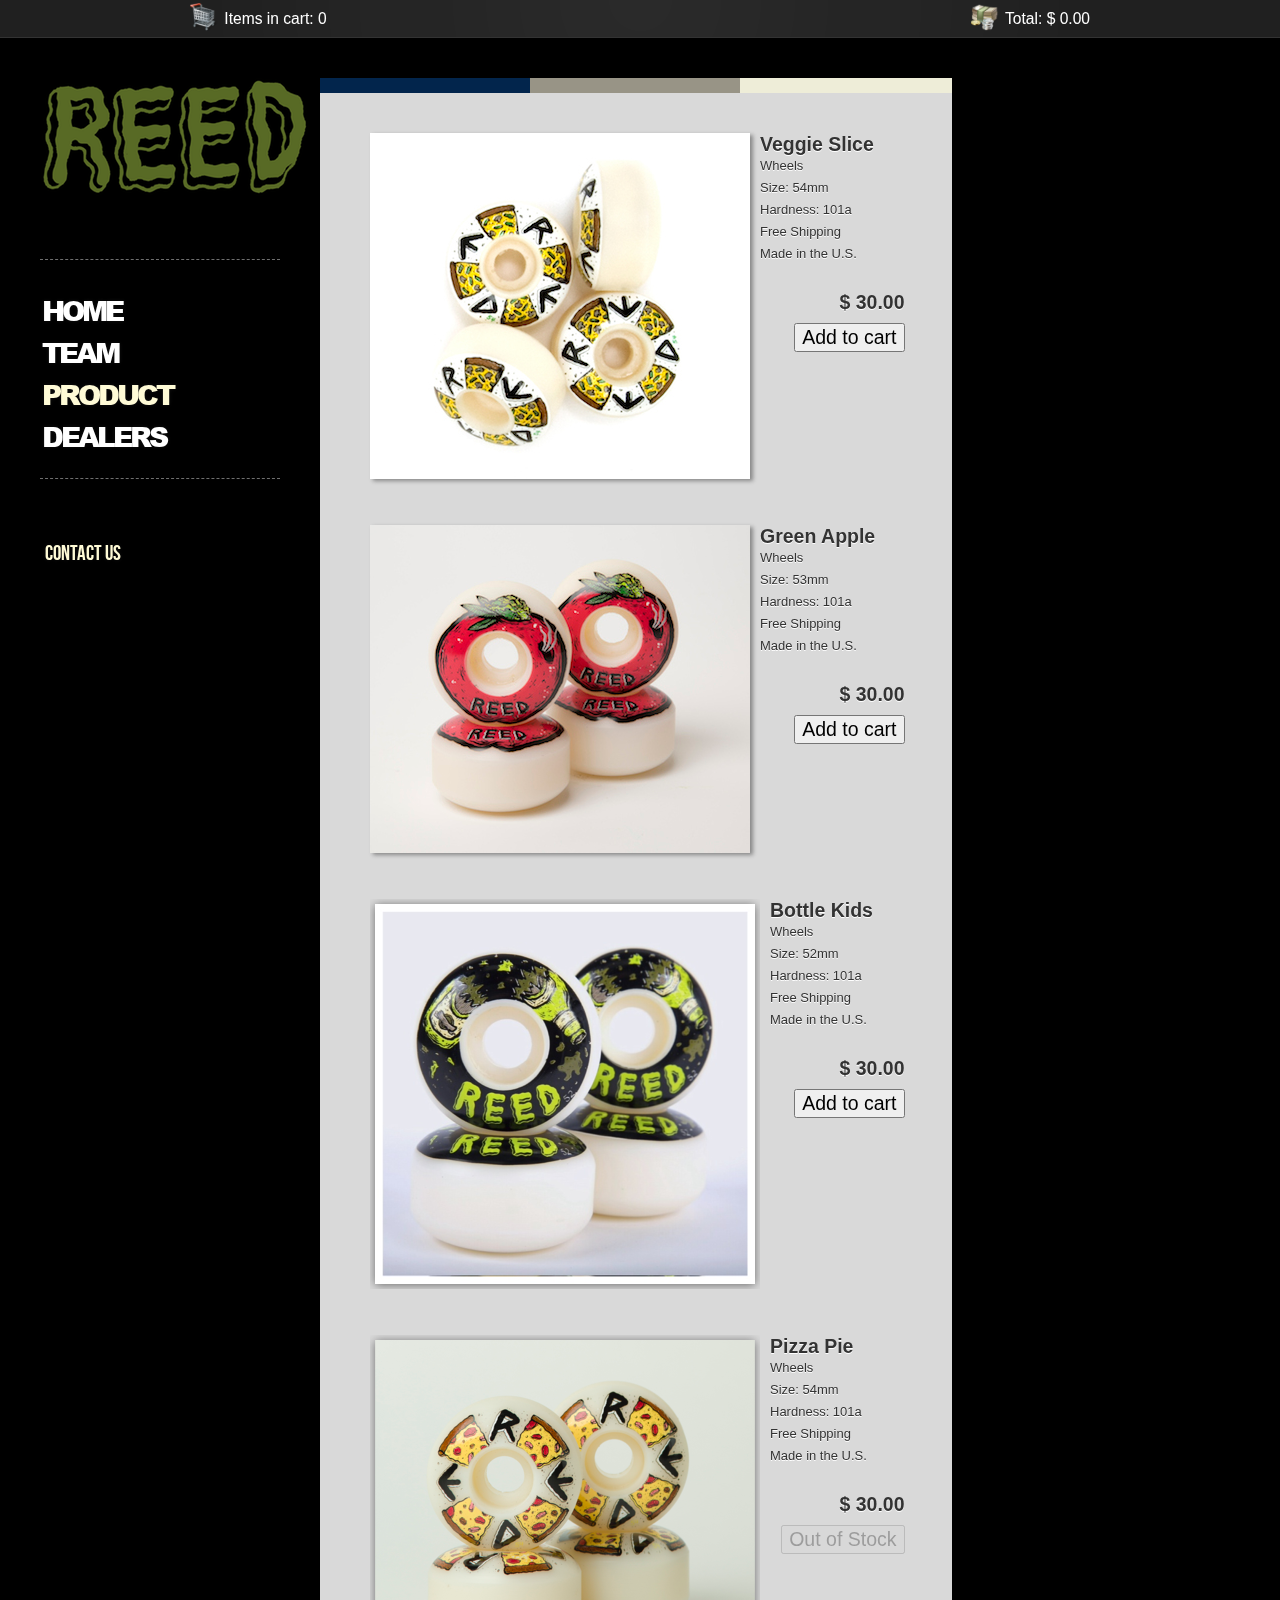
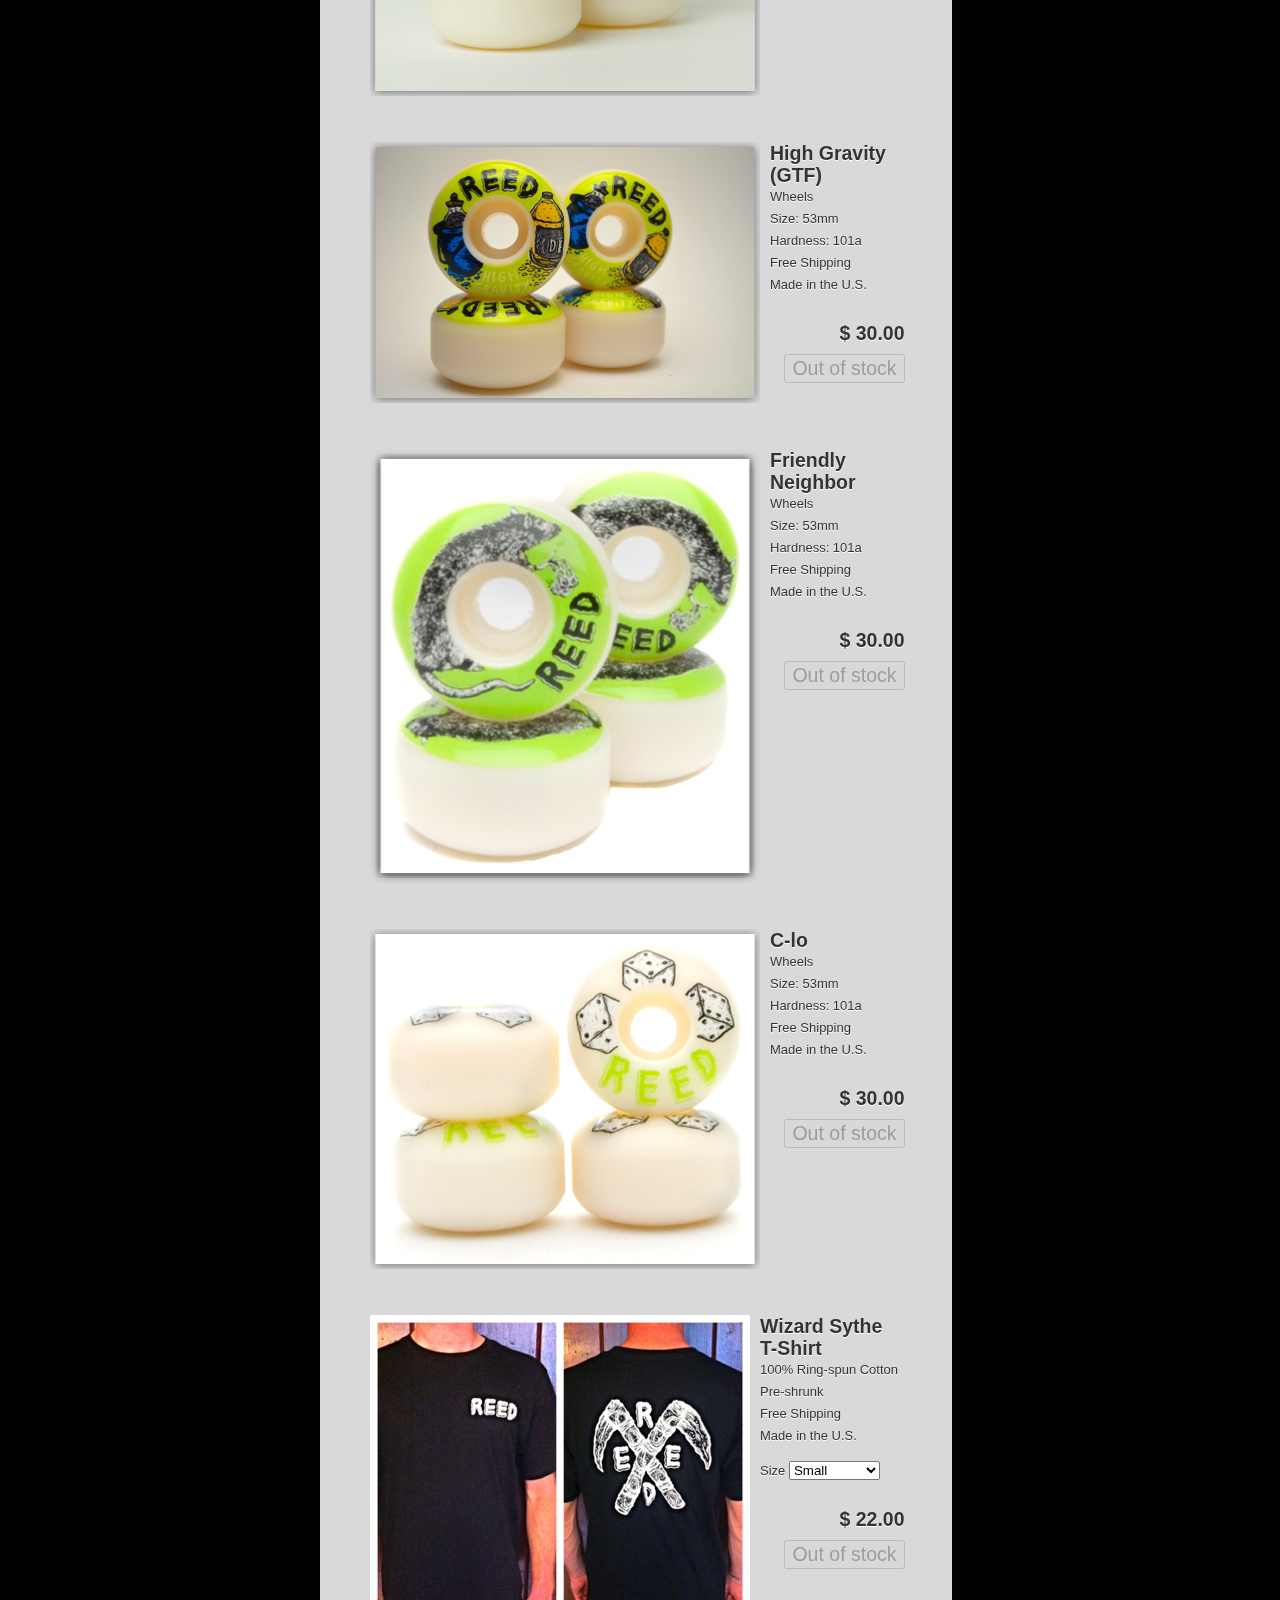
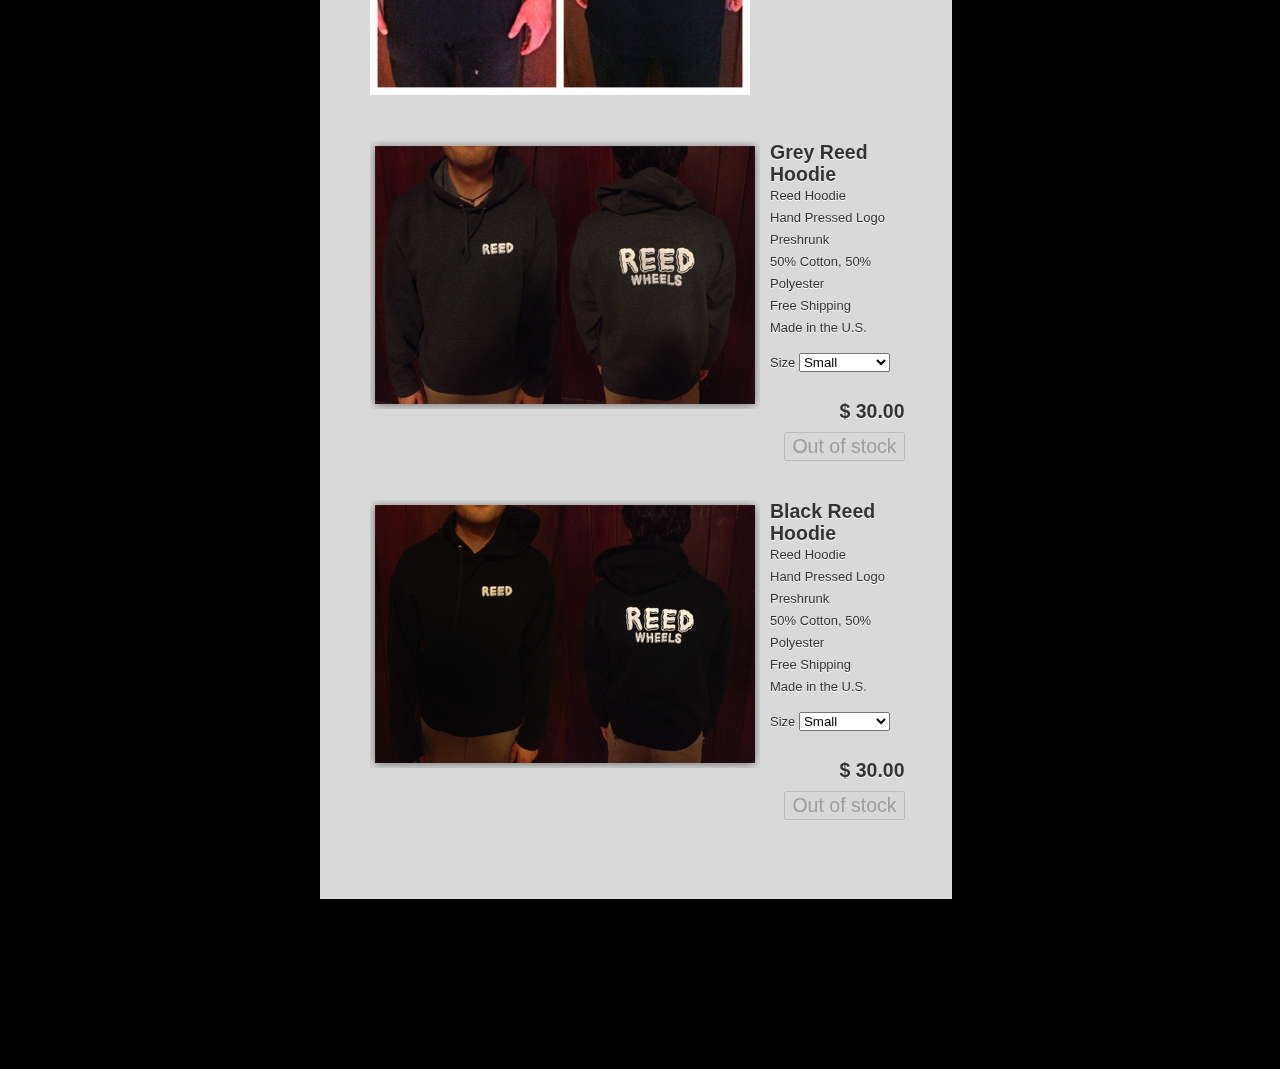
==== commit 99d7d78f: "add veggie slice" ====
--- a/product.html
+++ b/product.html
@@ -227,7 +227,41 @@
     					  	
 <div>
 
-
+<!-- beginning Veggie Pizza-->
+<div class="rcItem column1" id="rcItem8">
+<input type="hidden" name="sku" value="4RW6" />
+<input type="hidden" name="name" value="Veggie Pizza" />
+<input type="hidden" name="price" value="30.0000" />
+<input type="hidden" name="taxes" value="0.0000" />
+<input type="hidden" name="shipping_1" value="0.0000" />
+<input type="hidden" name="shipping_2" value="0.0000" />
+<input type="hidden" name="limit" value="0" />
+<input type="hidden" name="weight" value="0.000000" />
+<table>
+<tr>
+<td class="rcItemImage">
+<div class="rcItemThumb">
+<a href="product_files/9_Veggie.jpg" rel="remooz"><img id="rcThumb9" src="product_files/9_Veggie_thumb.jpg" alt="Veggie Pizza" style="box-shadow: 3px 2px 4px 0px #888888;" /></a>
+</div>
+</td>
+<td>
+<div class="rcItemName">Veggie Slice</div>
+<div class="rcItemDescription">Wheels<br />Size: 54mm<br />Hardness: 101a<br />Free Shipping<br />Made in the U.S.</div>
+
+<div class="rcItemInfo">
+
+<div class="rcItemPrice">$ 30.00</div>
+<div class="rcItemButtons">
+<span style="display: none;"><input type="text" name="quantity" value="1" size="3" /> &times; </span>
+<input type="button" value="Add to cart" onclick="rc.addItem('9', this);"  />
+</div>
+</div>
+</td>
+</tr>
+</table>
+</div>
+
+<!-- End Veggie Pizza-->
 
 
 <!-- beginning Green Apple -->
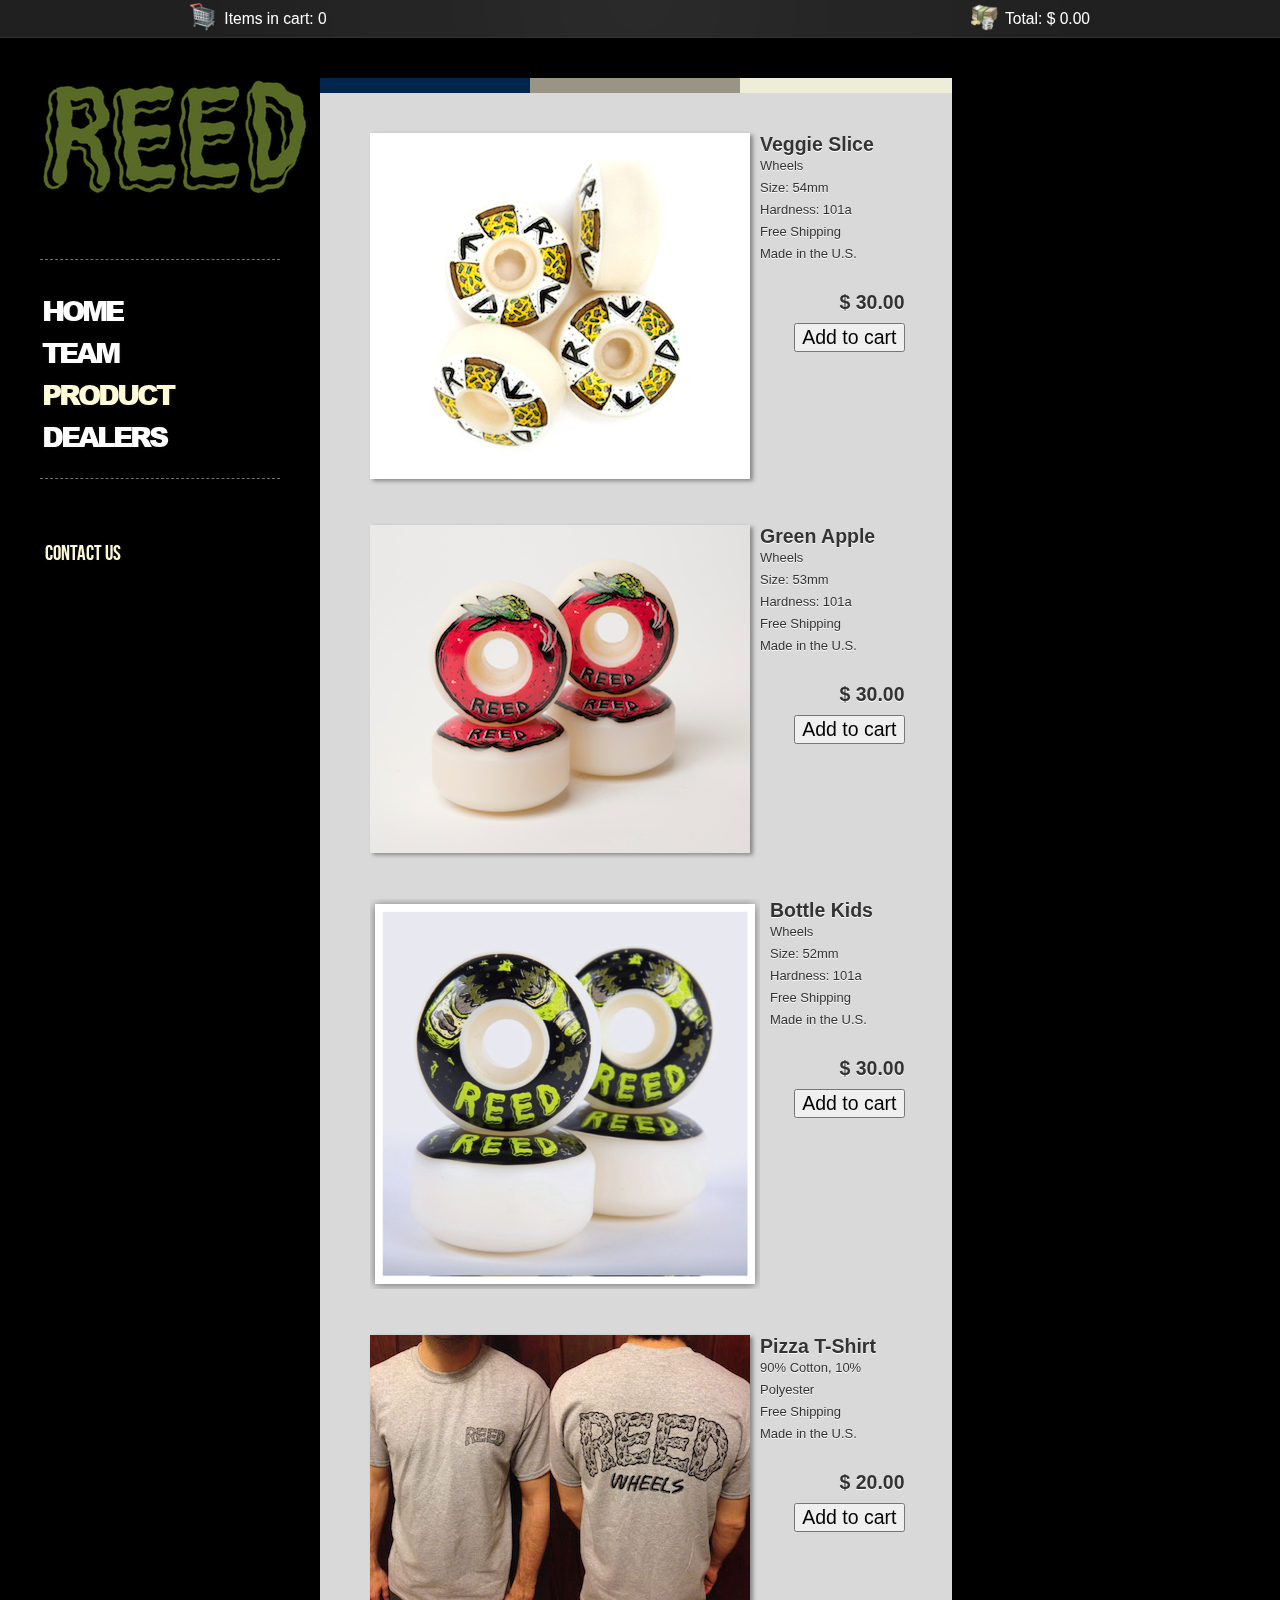
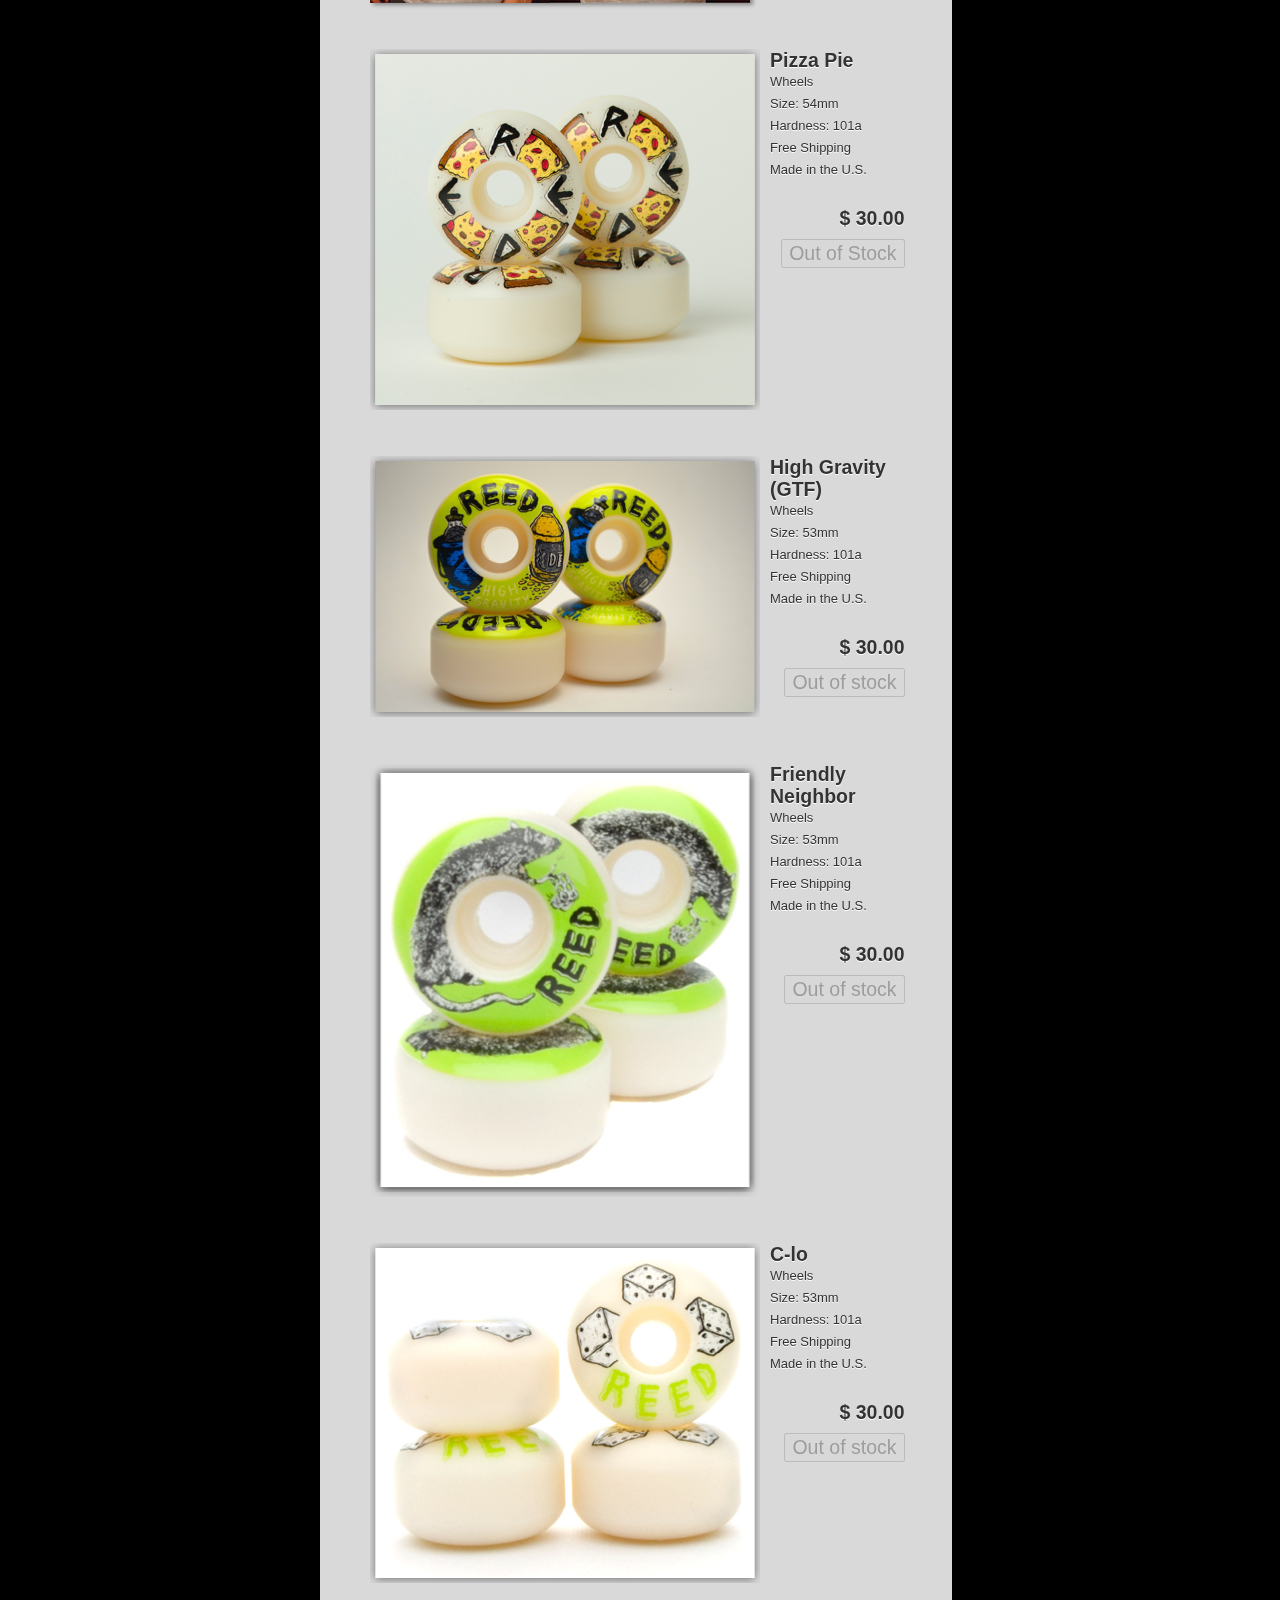
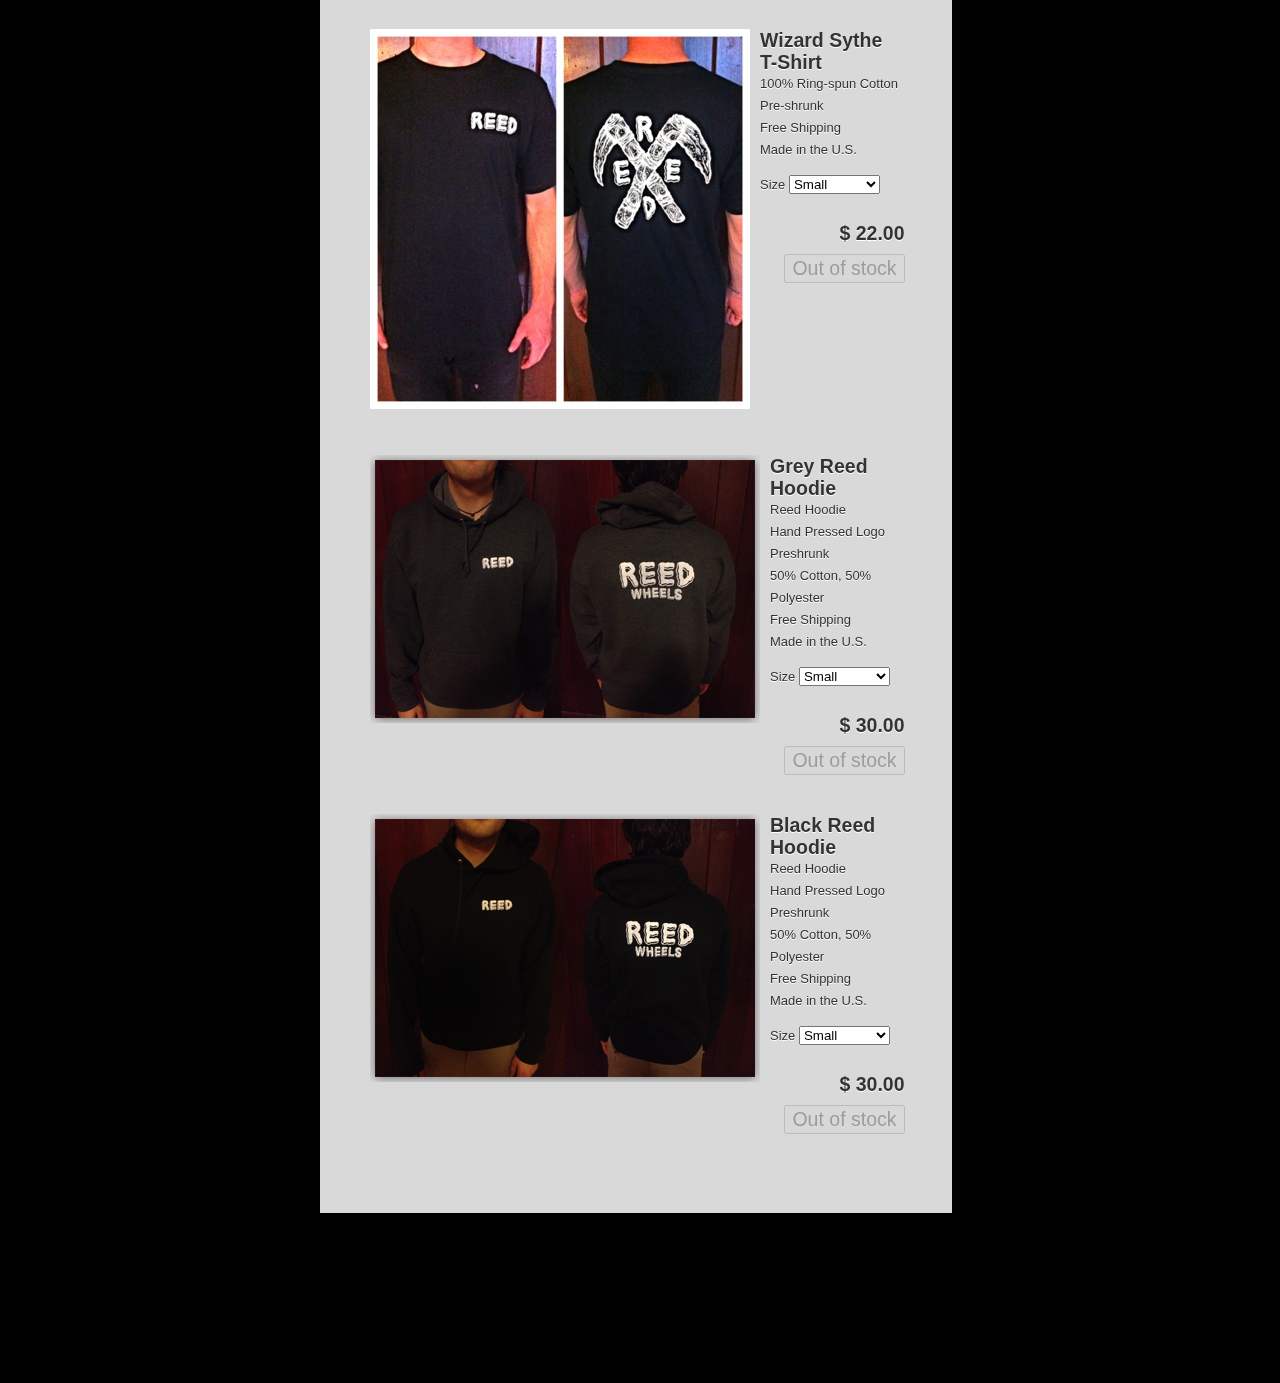
==== commit 0d24e4ad: "add pizza shirt and some other crap" ====
--- a/product.html
+++ b/product.html
@@ -1,4 +1,4 @@
-<!doctype html>  
+<!doctype html>
 <!--[if IE 7 ]><html lang="en" class="no-js ie7"><![endif]-->
 <!--[if IE 8 ]><html lang="en" class="no-js ie8"><![endif]-->
 <!--[if IE 9 ]><html lang="en" class="no-js ie9"><![endif]-->
@@ -10,19 +10,19 @@
 		<meta name="generator" content="RapidWeaver" />
 		<link rel="icon" href="http://www.reedwheels.com/favicon.ico" type="image/x-icon" />
 		<link rel="shortcut icon" href="http://www.reedwheels.com/favicon.ico" type="image/x-icon" />
-		
+
 		<title>Product</title>
 		<link rel="stylesheet" type="text/css" media="screen" href="rw_common/themes/j_line/consolidated-screen-4.css" />
 		<link rel="stylesheet" type="text/css" media="all" href="rw_common/themes/j_line/consolidated-all-4.css" />
-		
-		
+
+
 		<script type="text/javascript" src="rw_common/themes/j_line/javascript.js"></script>
 		<script type="text/javascript" src="rw_common/themes/j_line/scripts/function.js"></script>
   		<script>RwSet={pathto:"rw_common/themes/j_line/javascript.js",baseurl:"http://www.reedwheels.com/"};</script>
   		<script type="text/javascript" src="rw_common/themes/j_line/scripts/background_1.js"></script>
-		
-		
-		
+
+
+
 	    <link href="rw_common/plugins/rapidcart/remooz/remooz.css" rel="stylesheet" type="text/css" media="all" />
 <link href="rw_common/plugins/rapidcart/rapidcart/rapidcart.css" rel="stylesheet" type="text/css" media="all" />
 <script type="text/javascript">
@@ -30,7 +30,7 @@
 RapidCartPreferences = {
 
 	version: "3.3.2",
-	
+
 	styleFont: "1.20em",
 	styleWidth: "900px",
 	stylePosition: "top",
@@ -38,13 +38,13 @@
 	styleImage: 64,
 	styleColumn: "20%",
 	styleDuration: 400,
-	
+
 	colorCart: "222222",
 	colorBorder: "333333",
 	colorButton: "000000",
 	colorText: "ffffff",
 	colorImage: "000000",
-	
+
 	generalCompatibility: false,
 	generalPath: "rw_common/plugins/rapidcart",
 	generalExpiration: 24,
@@ -56,7 +56,7 @@
 	generalDecimals: 2,
 	generalSeparator: ".",
 	generalShowTaxes: false,
-	
+
 	paymentCoupon: true,
 	paymentDisclaimer: false,
 	paymentOrder: false,
@@ -64,20 +64,20 @@
 	paymentGoogle: false,
 	paymentEjunkie: false,
 	paymentSisow: false,
-	
+
 	paypalAccount: "YXdoaXRpbmcyMjdAZ21haWwuY29t",
 	paypalCurrency: "USD",
 	paypalLanguage: "",
 	paypalSandbox: false,
-	
+
 	googleAccount: "MDAwMDAwMDAwMDAwMDAw",
 	googleCurrency: "USD",
-	
+
 	ejunkieAccount: "MDAwMDA=",
-	
+
 	sisowAccount: "",
 	sisowSignature: "ODkyNTc0MWI0YzUzMzU4YmY3ODQxOWEyY2I1ZTdjN2U4NjE4NGJkNg==",
-	
+
 	orderAccount: "bWVAbXljb21wYW55LmNvbQ==",
 	orderSubject: "New order from website",
 	orderText: "Thank you for your order. You will be contacted soon.",
@@ -100,19 +100,19 @@
 	orderField14: "",
 	orderField15: "Notes",
 	orderEmailField: 5,
-	
+
 	shippingText: "Shipping",
 	shippingType: "price",
 	shippingRules: {
-	
+
 		rule0: [0.00, 0.00],
 		rule1: [0.00, 0.00],
 		rule2: [0.00, 0.00],
 		rule3: [0.00, 0.00],
 		rule4: [0.00, 0.00]
-	
+
 	},
-	
+
 	i18nSubtotal: "Subtotal",
 	i18nTotal: "Total",
 	i18nClickShow: "Click to show cart",
@@ -149,7 +149,7 @@
 	i18nRequired: "Required field",
 	i18nOrderYes: "Thank you for your order. You will be contacted soon.",
 	i18nOrderNo: "There were problems sending your order. Please contact customer service."
-	
+
 }
 // -->
 </script>
@@ -166,28 +166,28 @@
 	window.onload = function () {
 
 		document.body.innerHTML = '<div style="color:red;font-weight:bold;">This theme uses an old version of MooTools (v. ' + MooTools.version + ') incompatible with RapidCart.<br />Ask this theme\'s developer for an update to the latest version of MooTools.</div>' + document.body.innerHTML;
-	
+
 	};
-	
+
 }
-	
+
 else {
 
 	document.write(unescape('%3Cscript src="rw_common/plugins/rapidcart/mootools/mootools.core.js" type="text/javascript"%3E%3C/script%3E'));
 	document.write(unescape('%3Cscript src="rw_common/plugins/rapidcart/mootools/mootools.more.js" type="text/javascript"%3E%3C/script%3E'));
 	document.write(unescape('%3Cscript src="rw_common/plugins/rapidcart/remooz/mootools.remooz.js" type="text/javascript"%3E%3C/script%3E'));
 	document.write(unescape('%3Cscript src="rw_common/plugins/rapidcart/rapidcart/mootools.rapidcart.js" type="text/javascript"%3E%3C/script%3E'));
-	
+
 	if (RapidCartPreferences.paymentEjunkie) {
 
 		document.write(unescape('%3Cscript src="http://www.e-junkie.com/ecom/box.js" type="text/javascript"%3E%3C/script%3E'));
-		
+
 	}
 
 }
 // -->
 </script>
-	    
+
 	<!-- Start Google Analytics -->
 <script type="text/javascript">
 
@@ -212,7 +212,7 @@
             	<nav><ul><li><a href="index.html" rel="self">Home</a></li><li><a href="team.html" rel="self">Team</a></li><li><a href="product.html" rel="self" class="current">Product</a></li><li><a href="dealers.html" rel="self">Dealers</a></li></ul></nav>
             	<footer><a href="#" id="rw_email_contact">Contact Us</a><script type="text/javascript">var _rwObsfuscatedHref0 = "mai";var _rwObsfuscatedHref1 = "lto";var _rwObsfuscatedHref2 = ":in";var _rwObsfuscatedHref3 = "fo@";var _rwObsfuscatedHref4 = "ree";var _rwObsfuscatedHref5 = "dwh";var _rwObsfuscatedHref6 = "eel";var _rwObsfuscatedHref7 = "s.c";var _rwObsfuscatedHref8 = "om";var _rwObsfuscatedHref = _rwObsfuscatedHref0+_rwObsfuscatedHref1+_rwObsfuscatedHref2+_rwObsfuscatedHref3+_rwObsfuscatedHref4+_rwObsfuscatedHref5+_rwObsfuscatedHref6+_rwObsfuscatedHref7+_rwObsfuscatedHref8; document.getElementById('rw_email_contact').href = _rwObsfuscatedHref;</script></footer>
             </header>
-    		
+
     		<div id="container">
     		    <section>
     		    	<div id="swatchA"></div>
@@ -224,11 +224,13 @@
     				  		<div id="featureImage">
                 		          <div id="extraContainer1"></div>
                             </div><!-- .featureImage -->
-    					  	
+
 <div>
 
+
+
 <!-- beginning Veggie Pizza-->
-<div class="rcItem column1" id="rcItem8">
+<div class="rcItem column1" id="rcItem9">
 <input type="hidden" name="sku" value="4RW6" />
 <input type="hidden" name="name" value="Veggie Pizza" />
 <input type="hidden" name="price" value="30.0000" />
@@ -335,6 +337,42 @@
 </table>
 </div>
 <!-- End of bottle kids -->
+
+<!-- beginning Grey Pizza Reed Shirt -->
+<div class="rcItem column1" id="rcItem10">
+<input type="hidden" name="sku" value="reedt" />
+<input type="hidden" name="name" value="Grey Pizza T-Shirt" />
+<input type="hidden" name="price" value="20.0000" />
+<input type="hidden" name="taxes" value="0.0000" />
+<input type="hidden" name="shipping_1" value="0.0000" />
+<input type="hidden" name="shipping_2" value="0.0000" />
+<input type="hidden" name="limit" value="0" />
+<input type="hidden" name="weight" value="0.000000" />
+<table>
+<tr>
+<td class="rcItemImage">
+<div class="rcItemThumb">
+<a href="product_files/10_Pizza_Shirt.jpg" rel="remooz"><img id="rcThumb10" src="product_files/10_Pizza_Shirt_thumb.jpg" alt="Pizza Tee" style="box-shadow: 3px 2px 4px 0px #888888;" /></a>
+</div>
+</td>
+<td>
+<div class="rcItemName">Pizza T-Shirt</div>
+<div class="rcItemDescription">90% Cotton, 10% Polyester<br/>Free Shipping<br/>Made in the U.S.</div>
+
+<div class="rcItemInfo">
+
+<div class="rcItemPrice">$ 20.00</div>
+<div class="rcItemButtons">
+<span style="display: none;"><input type="text" name="quantity" value="1" size="3" /> &times; </span>
+<input type="button" value="Add to cart" onclick="rc.addItem('10', this);"  />
+</div>
+</div>
+</td>
+</tr>
+</table>
+</div>
+
+<!-- End Grey Pizza Reed Shirt-->
 
 
 <!-- Beginning Pizza -->
@@ -615,8 +653,8 @@
     			  	<aside>
     			  		<div id="asideWrap">
     			  			<div id="asideTitle"></div>
-    			  			
-    			  			
+
+
     		  			</div>
     			  	</aside><!-- end aside -->
     		  	</section><!-- end section -->
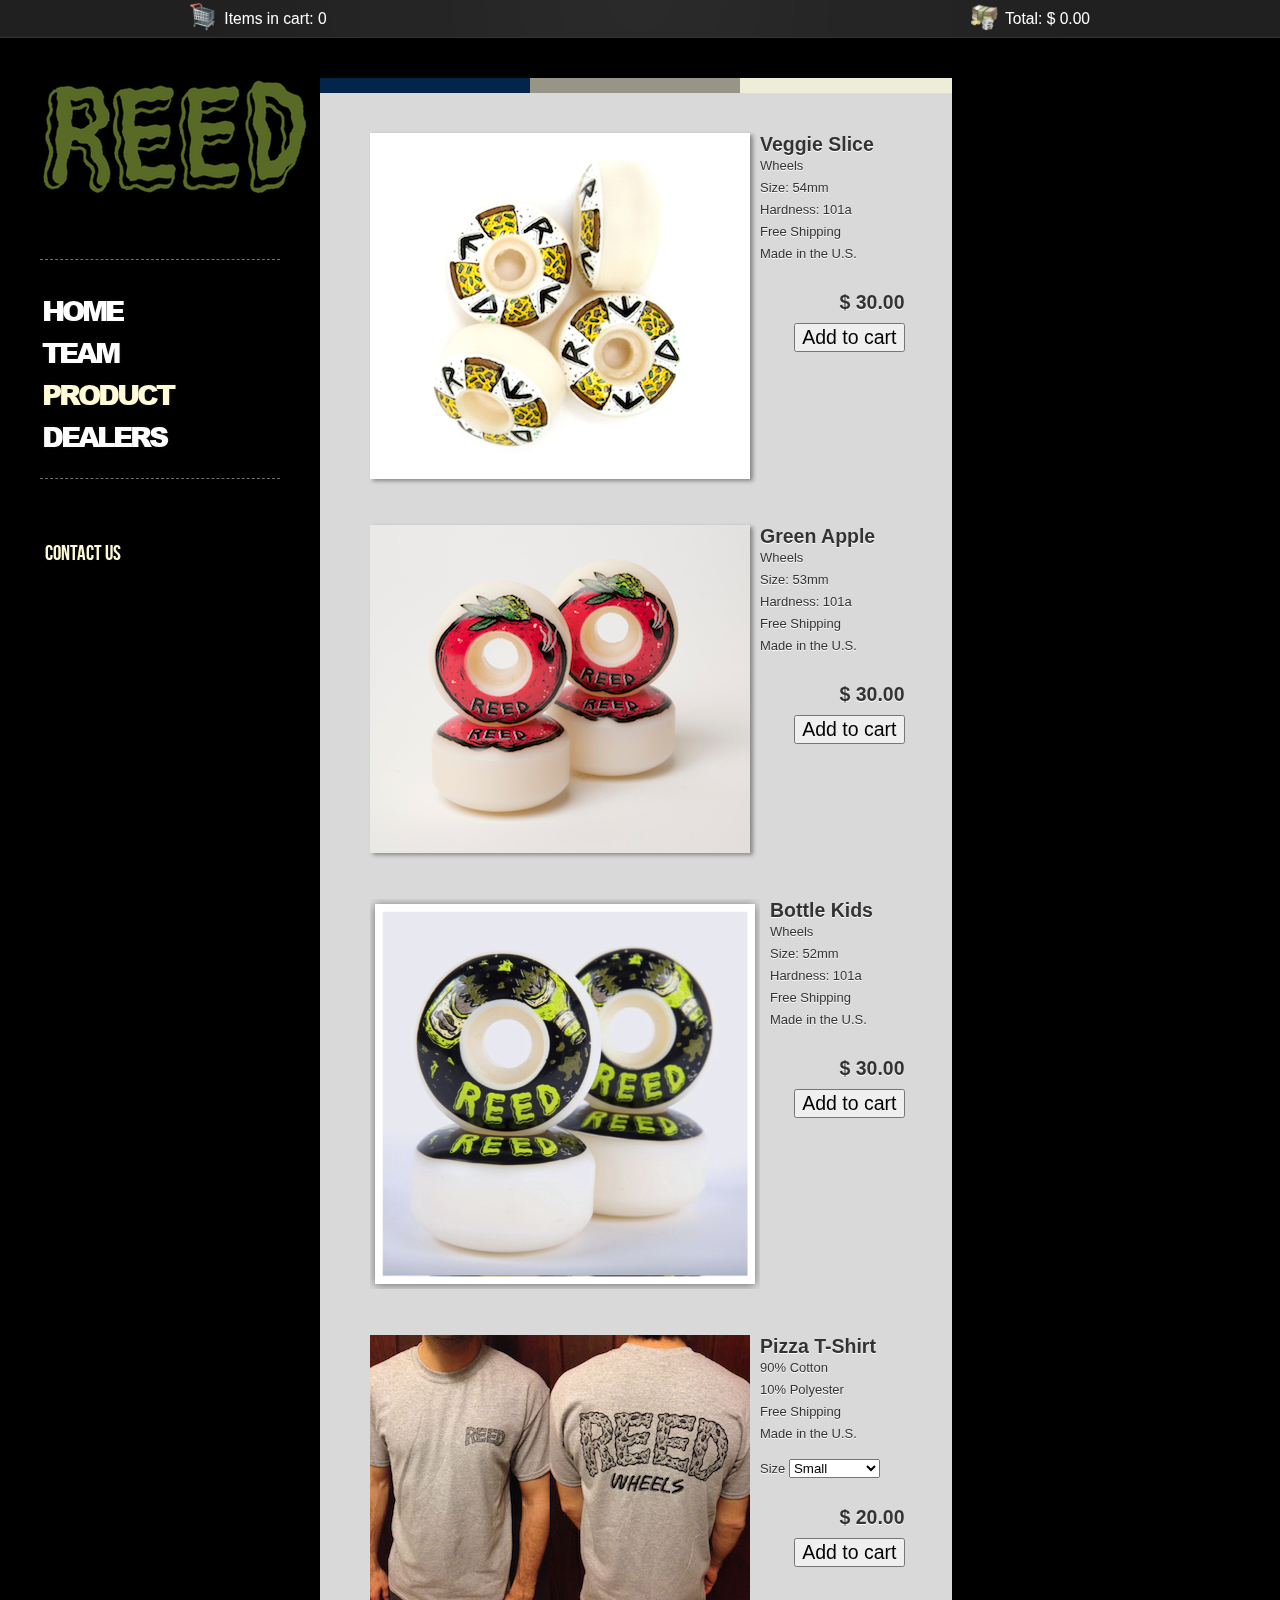
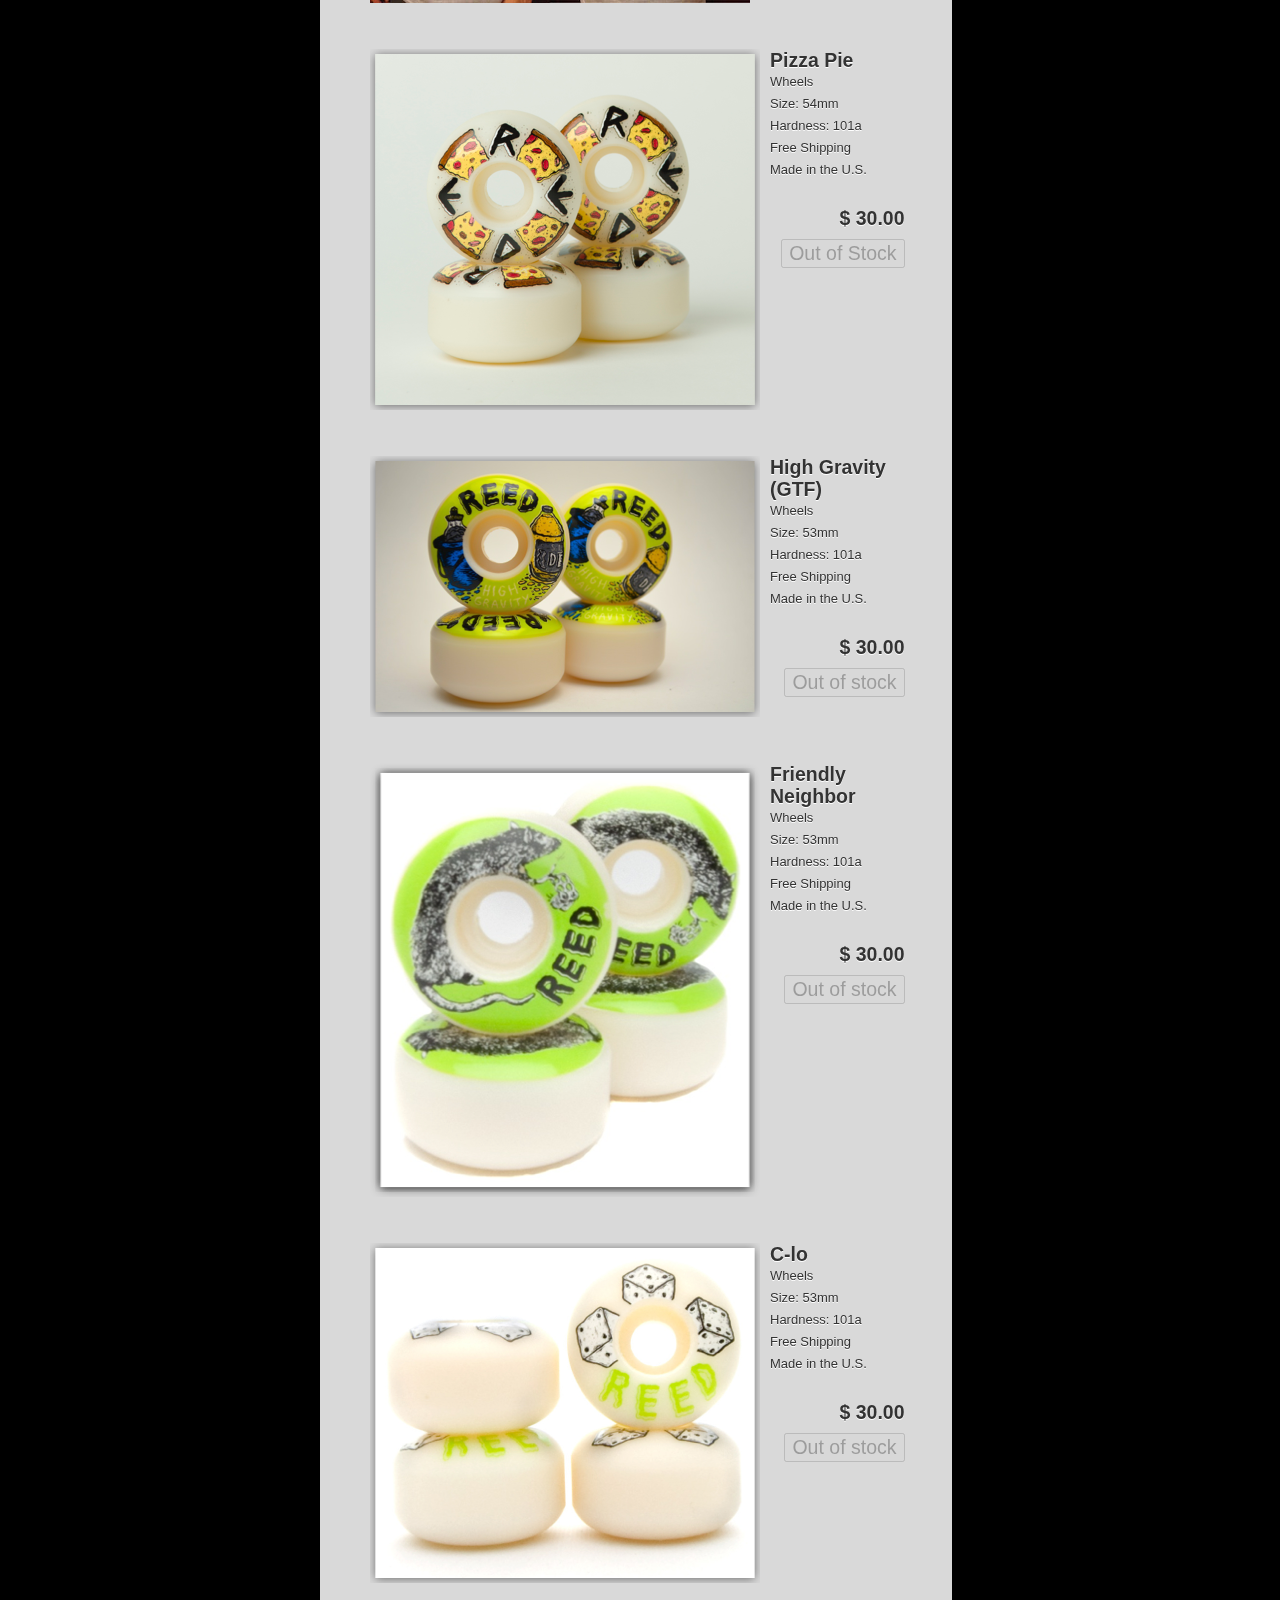
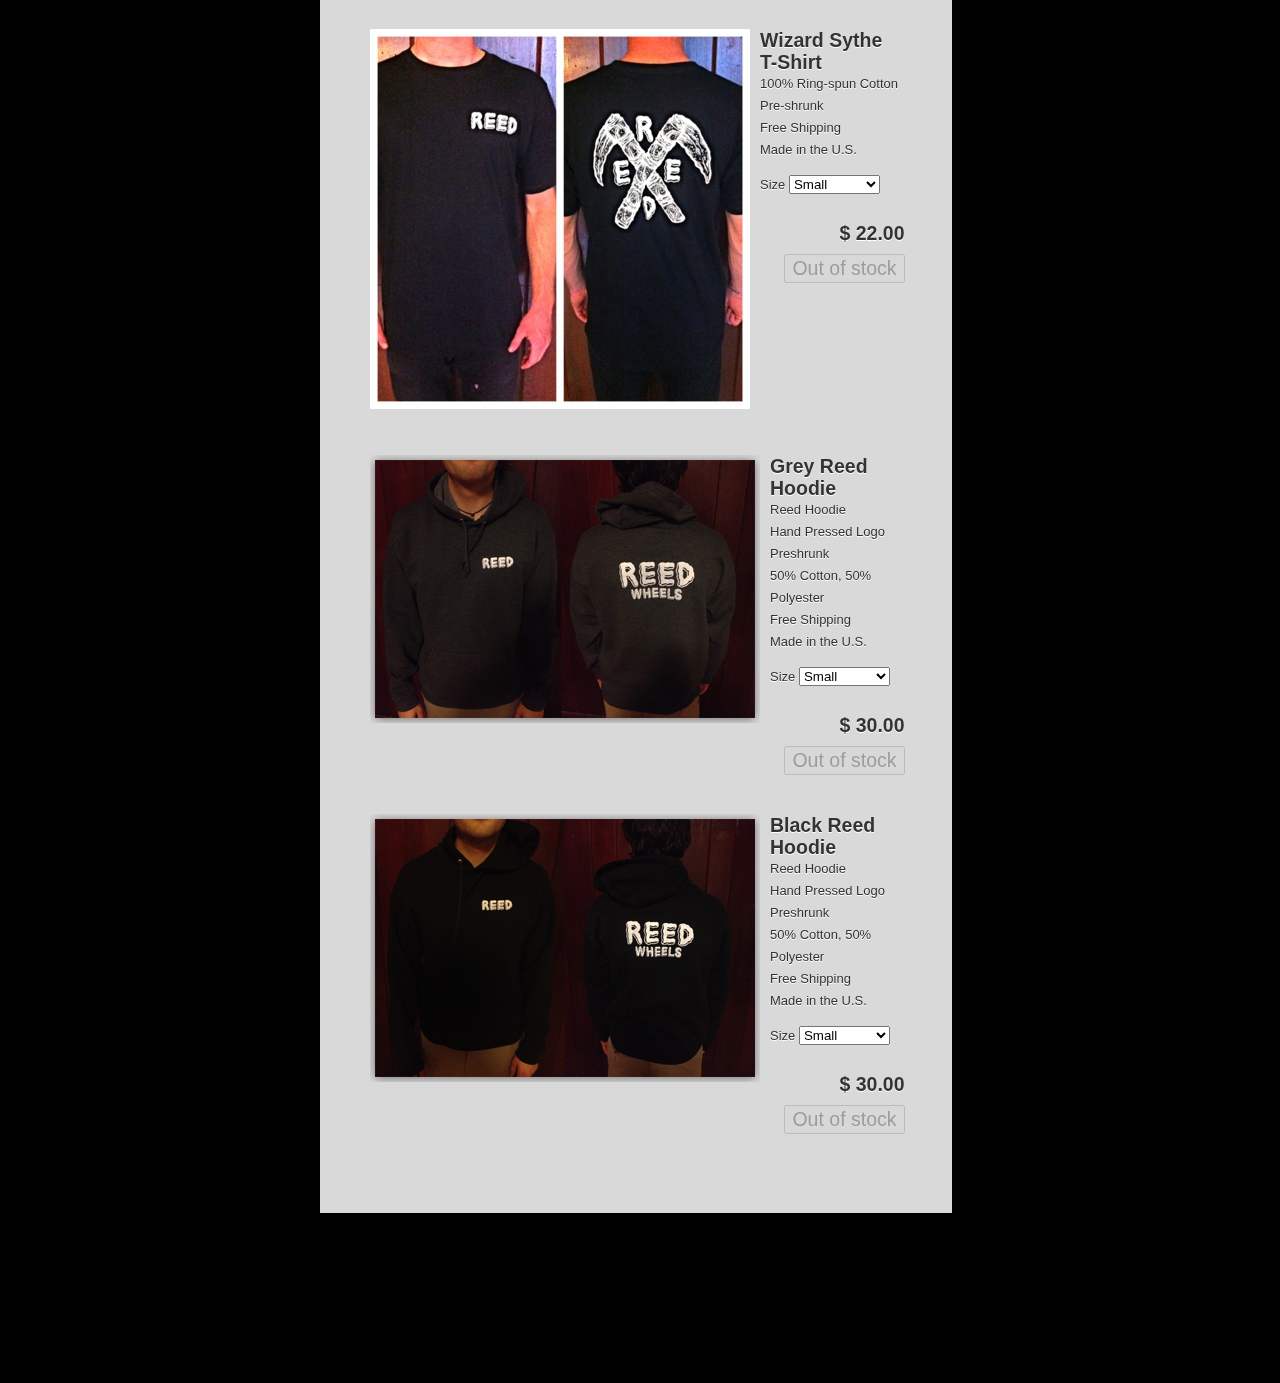
==== commit fa53ab7e: "add sizes" ====
--- a/product.html
+++ b/product.html
@@ -340,7 +340,7 @@
 
 <!-- beginning Grey Pizza Reed Shirt -->
 <div class="rcItem column1" id="rcItem10">
-<input type="hidden" name="sku" value="reedt" />
+<input type="hidden" name="sku" value="ReedT" />
 <input type="hidden" name="name" value="Grey Pizza T-Shirt" />
 <input type="hidden" name="price" value="20.0000" />
 <input type="hidden" name="taxes" value="0.0000" />
@@ -352,19 +352,25 @@
 <tr>
 <td class="rcItemImage">
 <div class="rcItemThumb">
-<a href="product_files/10_Pizza_Shirt.jpg" rel="remooz"><img id="rcThumb10" src="product_files/10_Pizza_Shirt_thumb.jpg" alt="Pizza Tee" style="box-shadow: 3px 2px 4px 0px #888888;" /></a>
+<a href="product_files/10_Pizza_Shirt.jpg" rel="remooz"><img id="rcThumb10" src="product_files/10_Pizza_Shirt_thumb.jpg" alt="Wizard Sythe T-Shirt" /></a>
 </div>
 </td>
 <td>
 <div class="rcItemName">Pizza T-Shirt</div>
-<div class="rcItemDescription">90% Cotton, 10% Polyester<br/>Free Shipping<br/>Made in the U.S.</div>
-
+<div class="rcItemDescription">90% Cotton<br/>10% Polyester<br/>Free Shipping<br/>Made in the U.S.</div>
+<div class="rcItemOption">
+Size
+<input type="hidden" name="rcItemOptionName" value="Size" />
+<select name="rcItemOptionValue" onchange="rc.changeOption('10', this);">
+<option value="Small" price="0.0000" taxes="0.0000" weight="0.000000">Small</option><option value="Medium" price="0.0000" taxes="0.0000" weight="0.000000">Medium</option><option value="Large" price="0.0000" taxes="0.0000" weight="0.000000">Large</option><option value="Extra Large" price="0.0000" taxes="0.0000" weight="0.000000">Extra Large</option>
+</select>
+</div>
 <div class="rcItemInfo">
 
 <div class="rcItemPrice">$ 20.00</div>
 <div class="rcItemButtons">
 <span style="display: none;"><input type="text" name="quantity" value="1" size="3" /> &times; </span>
-<input type="button" value="Add to cart" onclick="rc.addItem('10', this);"  />
+<input type="button" value="Add to cart" onclick="rc.addItem('10', this);" />
 </div>
 </div>
 </td>
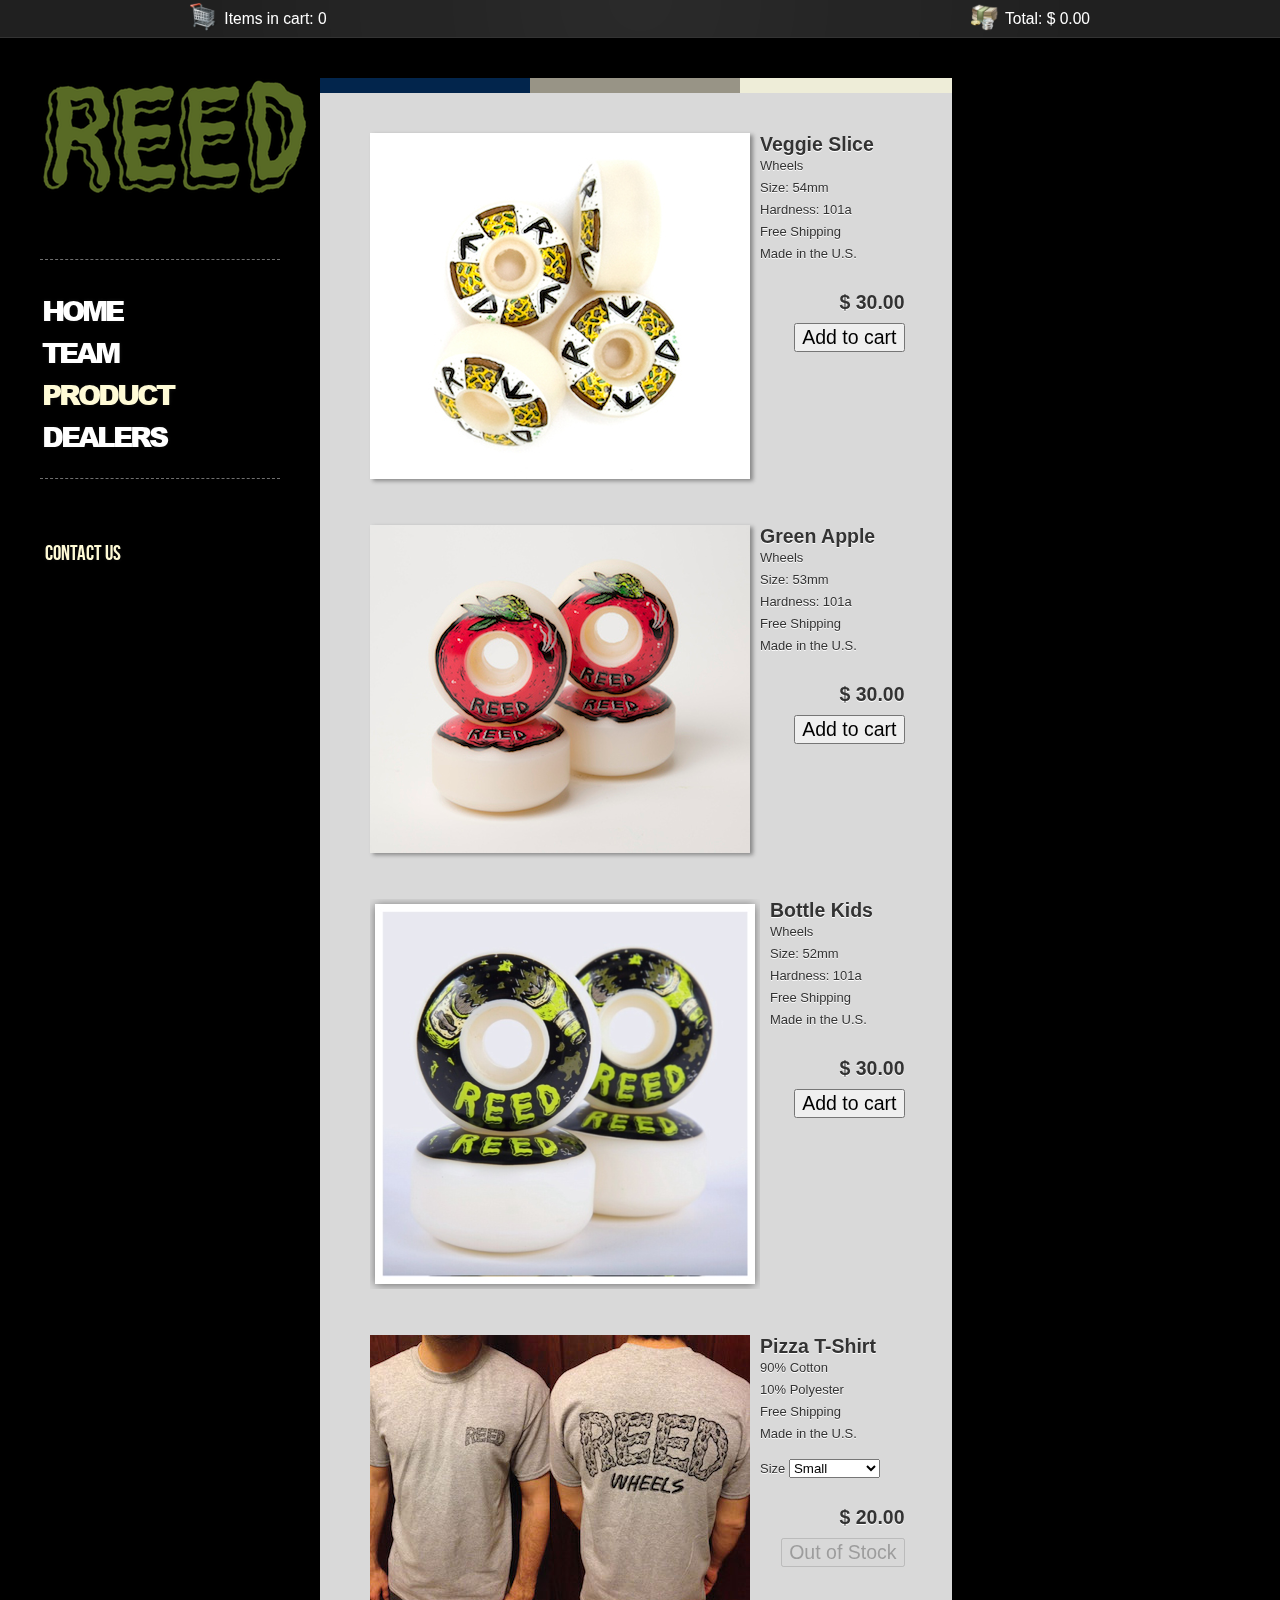
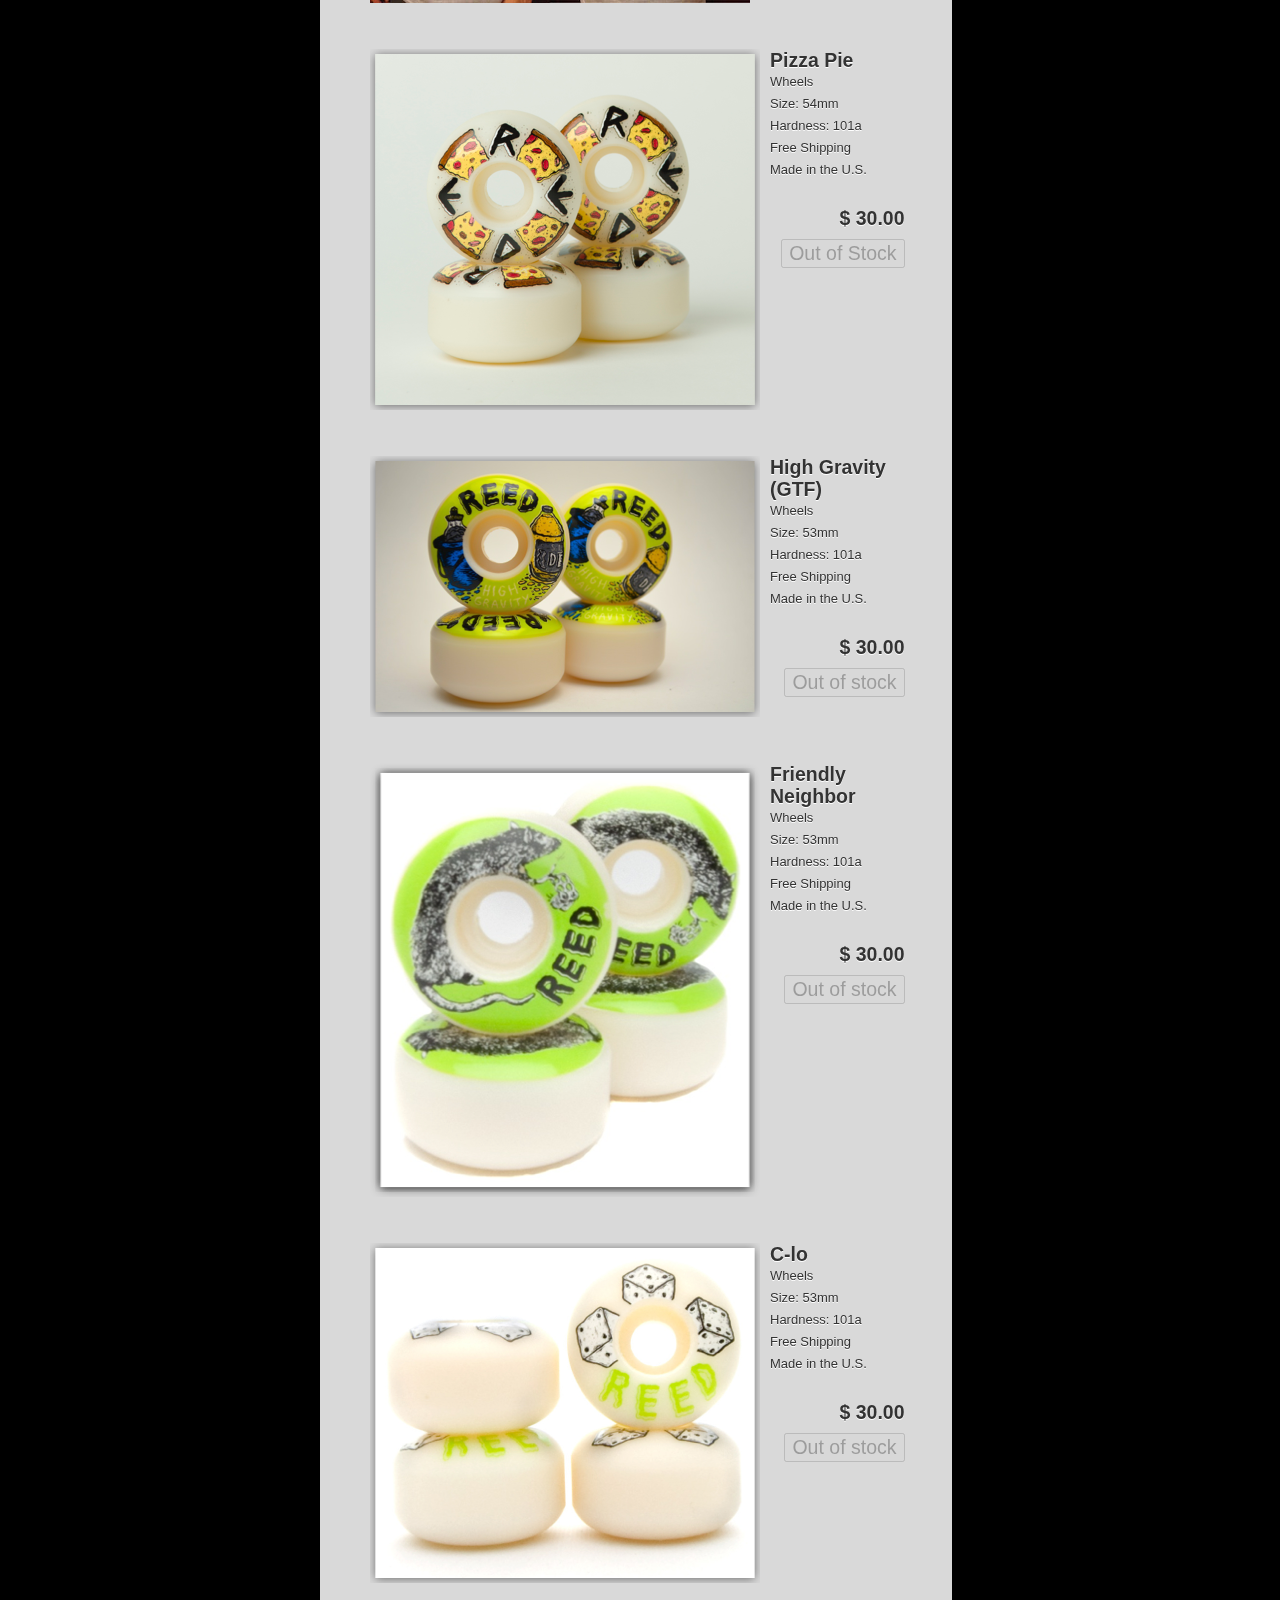
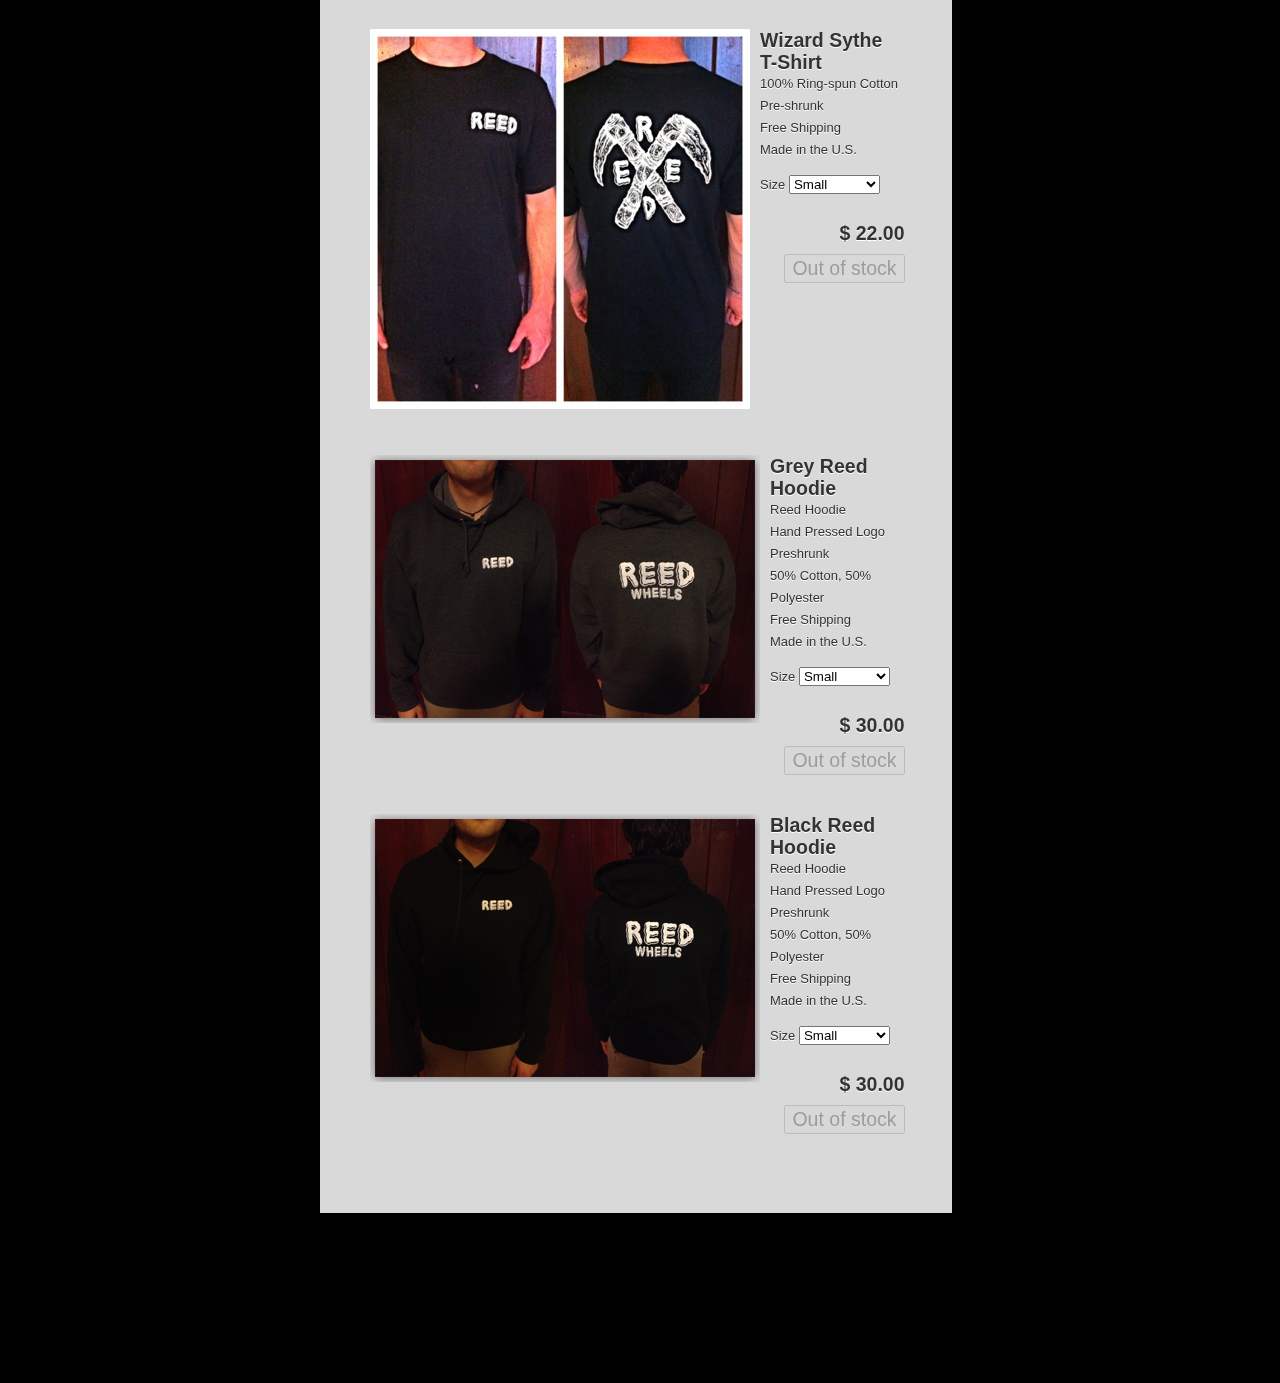
==== commit 1984fdc1: "update" ====
--- a/product.html
+++ b/product.html
@@ -370,7 +370,7 @@
 <div class="rcItemPrice">$ 20.00</div>
 <div class="rcItemButtons">
 <span style="display: none;"><input type="text" name="quantity" value="1" size="3" /> &times; </span>
-<input type="button" value="Add to cart" onclick="rc.addItem('10', this);" />
+<input type="button" value="Out of Stock" onclick="rc.addItem('10', this);" disabled=true />
 </div>
 </div>
 </td>
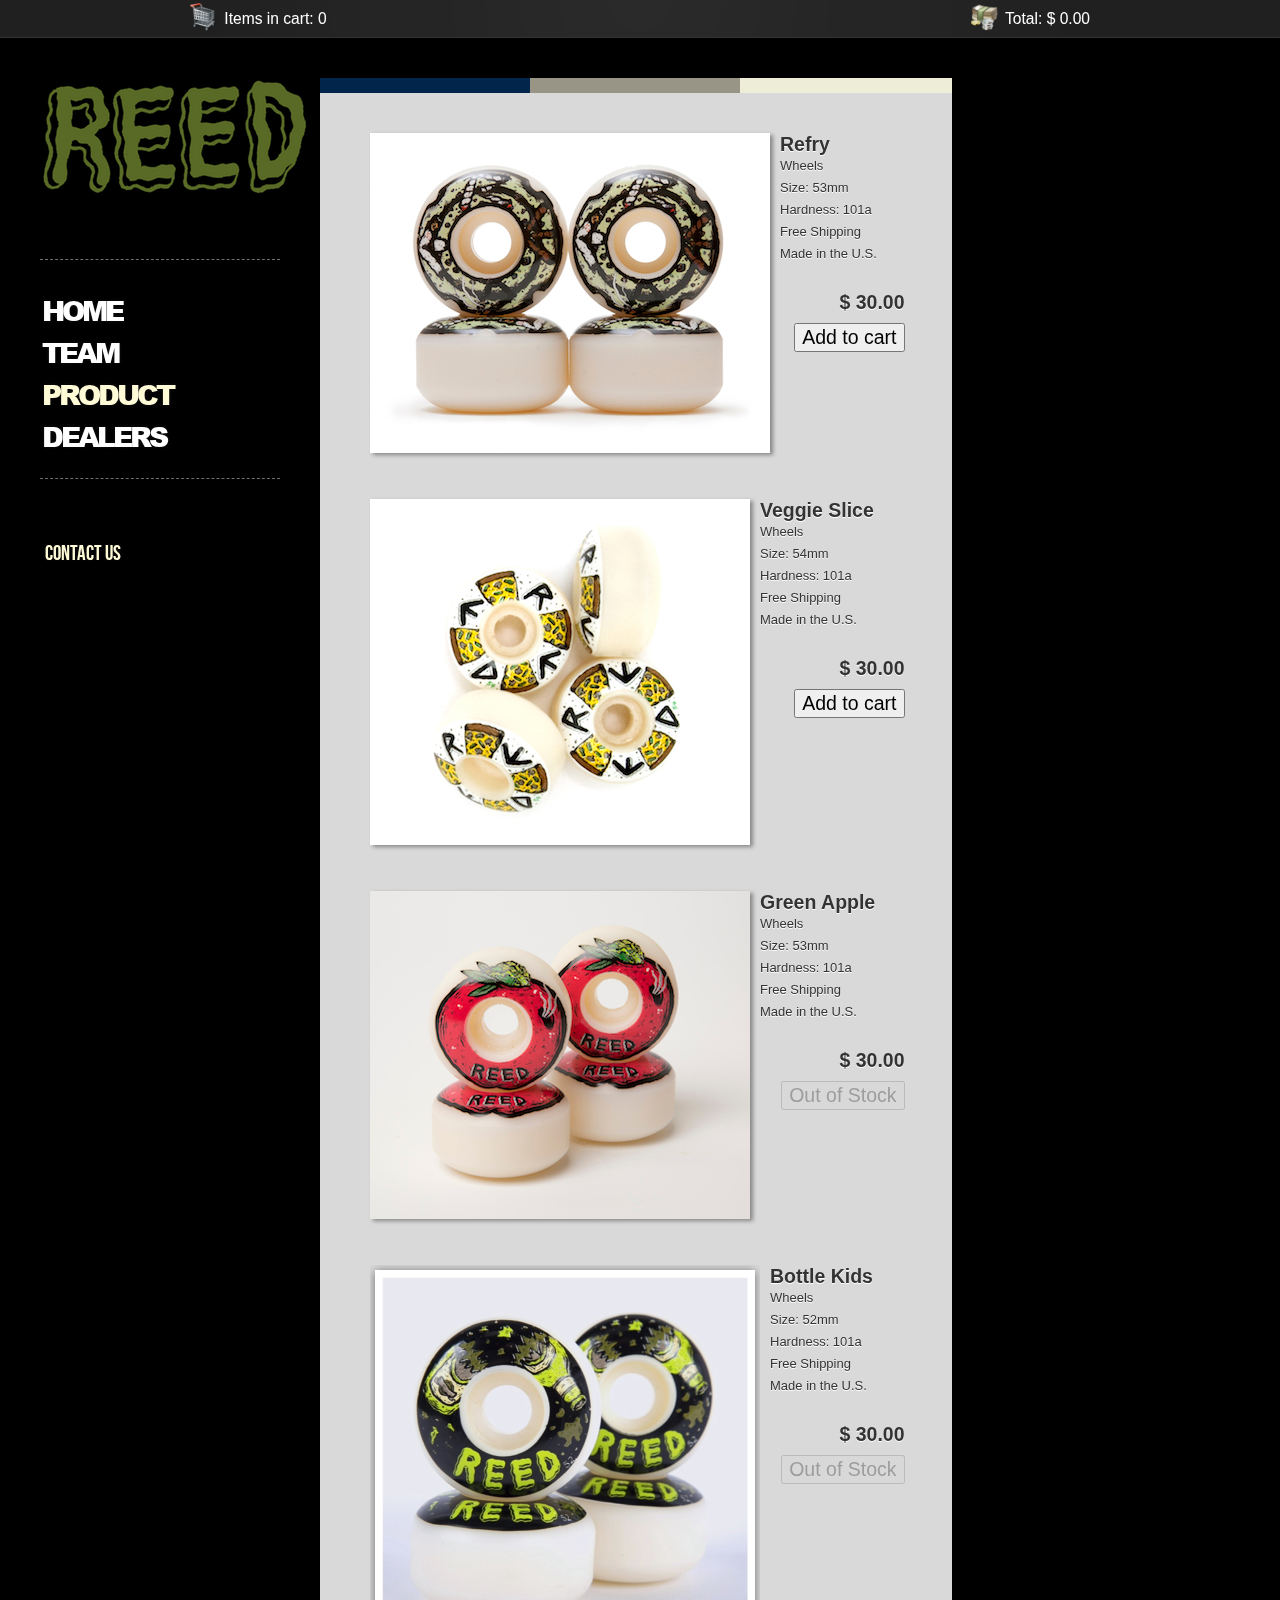
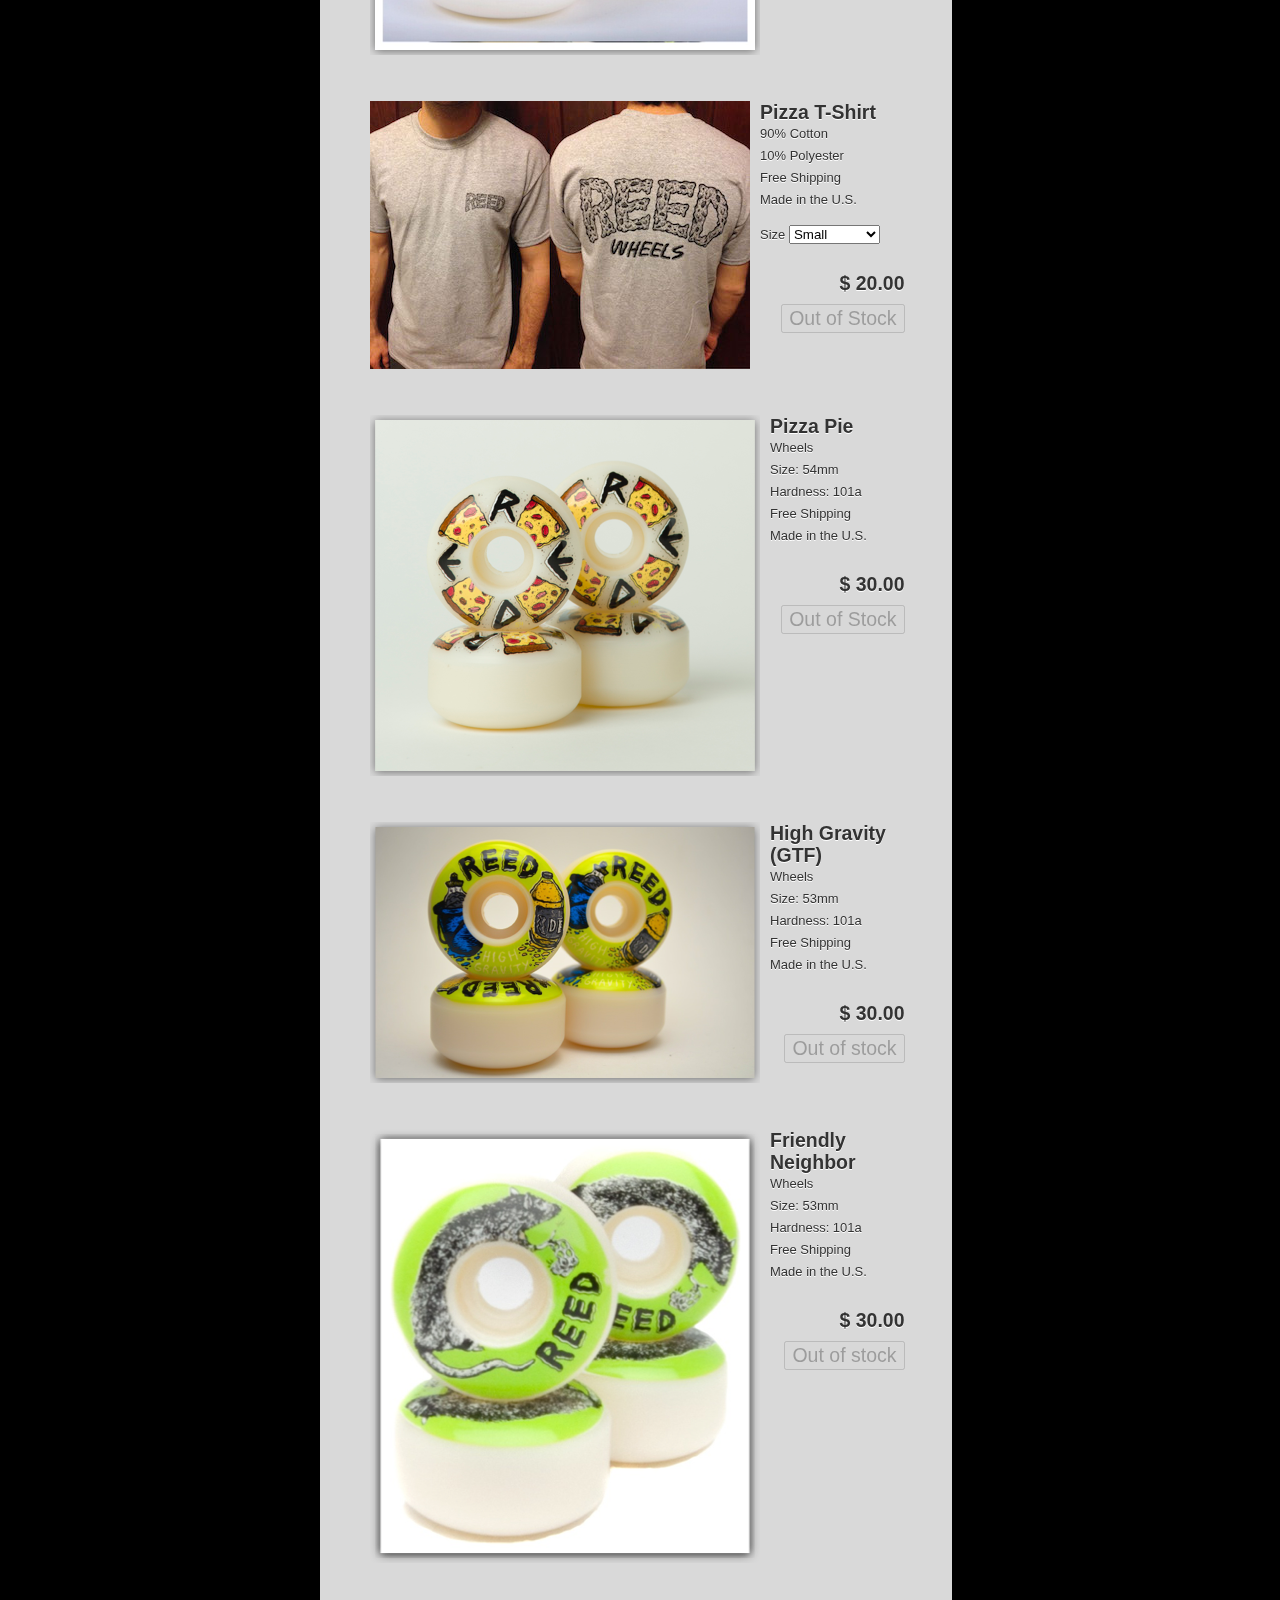
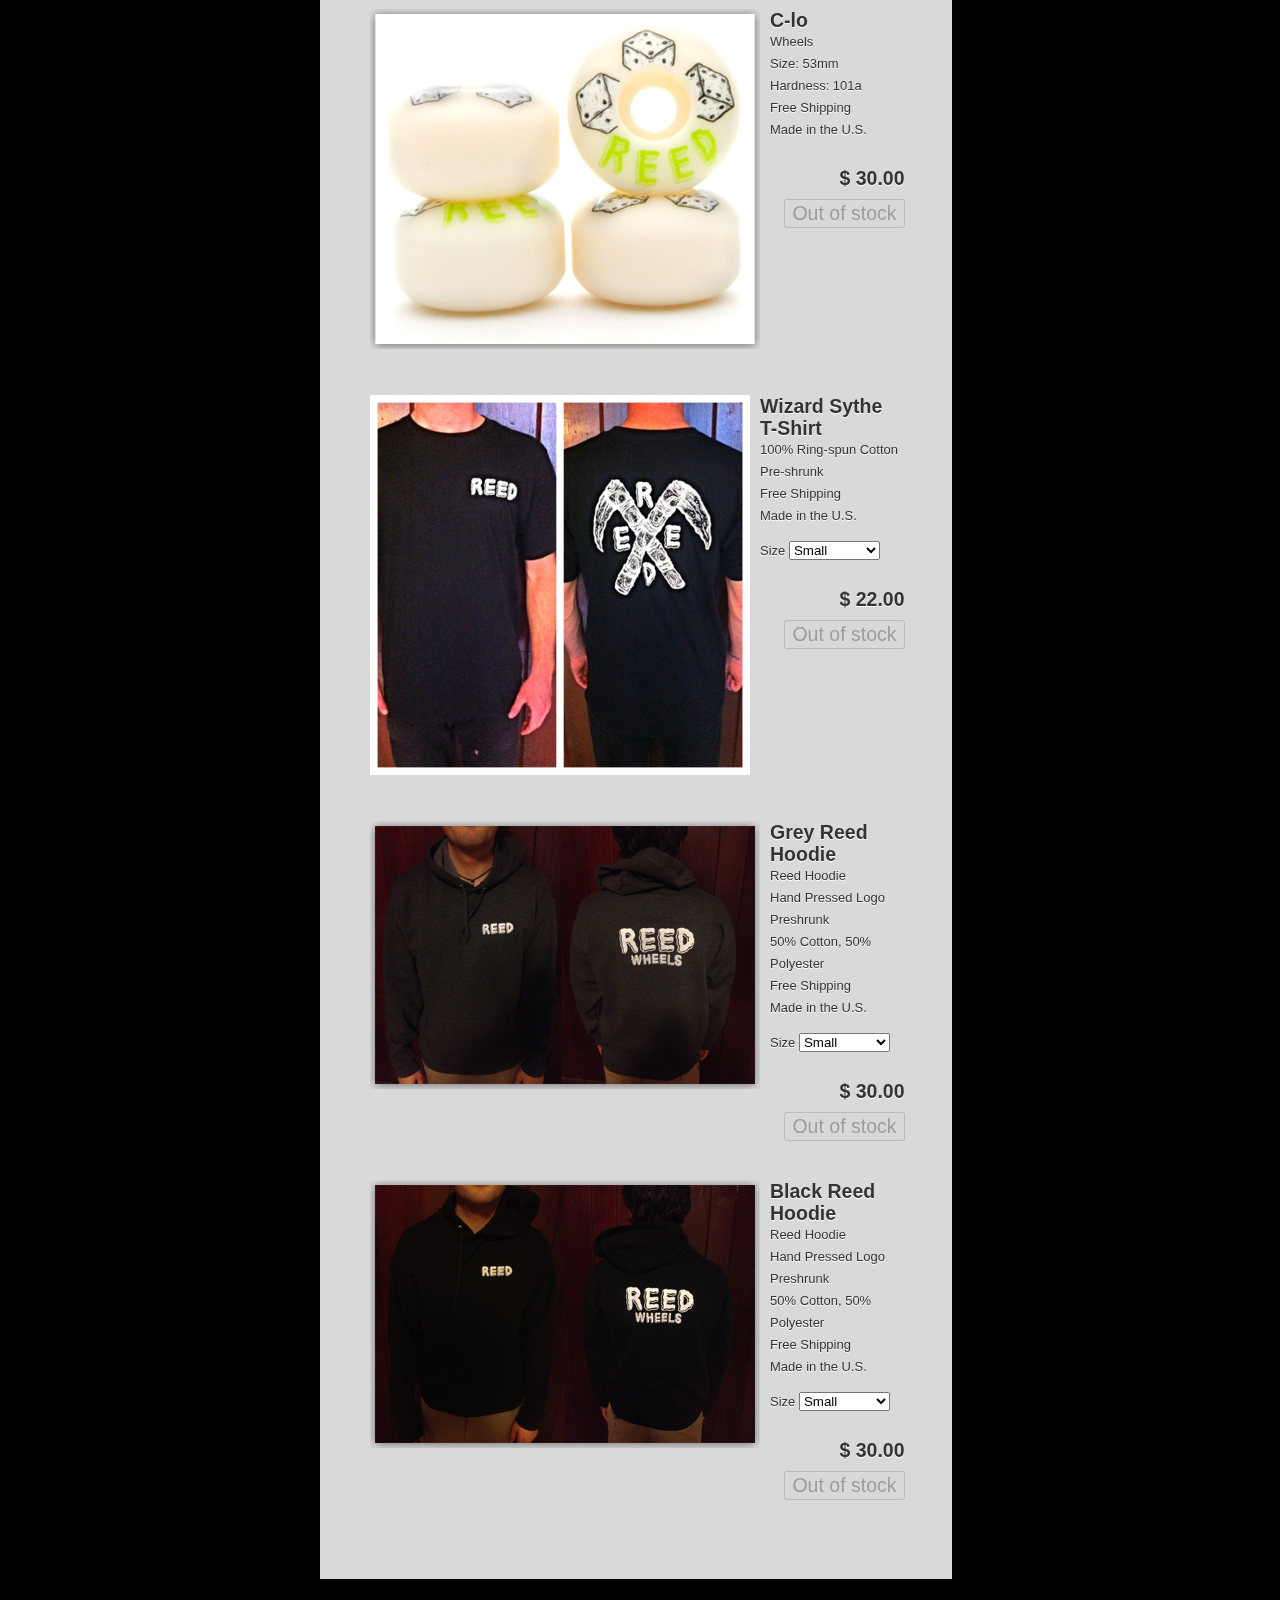
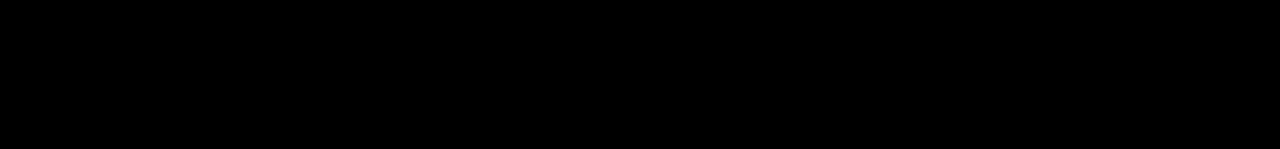
==== commit 04863886: "refry added" ====
--- a/product.html
+++ b/product.html
@@ -228,6 +228,43 @@
 <div>
 
 
+<!-- beginning Refry-->
+<div class="rcItem column1" id="rcItem11">
+<input type="hidden" name="sku" value="4RW7" />
+<input type="hidden" name="name" value="Refry" />
+<input type="hidden" name="price" value="30.0000" />
+<input type="hidden" name="taxes" value="0.0000" />
+<input type="hidden" name="shipping_1" value="0.0000" />
+<input type="hidden" name="shipping_2" value="0.0000" />
+<input type="hidden" name="limit" value="0" />
+<input type="hidden" name="weight" value="0.000000" />
+<table>
+<tr>
+<td class="rcItemImage">
+<div class="rcItemThumb">
+<a href="product_files/11_Refry.jpg" rel="remooz"><img id="rcThumb11" src="product_files/11_Refry_thumb.jpg" alt="Veggie Pizza" style="box-shadow: 3px 2px 4px 0px #888888;" /></a>
+</div>
+</td>
+<td>
+<div class="rcItemName">Refry</div>
+<div class="rcItemDescription">Wheels<br />Size: 53mm<br />Hardness: 101a<br />Free Shipping<br />Made in the U.S.</div>
+
+<div class="rcItemInfo">
+
+<div class="rcItemPrice">$ 30.00</div>
+<div class="rcItemButtons">
+<span style="display: none;"><input type="text" name="quantity" value="1" size="3" /> &times; </span>
+<input type="button" value="Add to cart" onclick="rc.addItem('11', this);"  />
+</div>
+</div>
+</td>
+</tr>
+</table>
+</div>
+
+<!-- End Refry-->
+
+
 
 <!-- beginning Veggie Pizza-->
 <div class="rcItem column1" id="rcItem9">
@@ -292,7 +329,7 @@
 <div class="rcItemPrice">$ 30.00</div>
 <div class="rcItemButtons">
 <span style="display: none;"><input type="text" name="quantity" value="1" size="3" /> &times; </span>
-<input type="button" value="Add to cart" onclick="rc.addItem('8', this);"  />
+<input type="button" value="Out of Stock" onclick="rc.addItem('8', this);" disabled=true />
 </div>
 </div>
 </td>
@@ -329,7 +366,7 @@
 <div class="rcItemPrice">$ 30.00</div>
 <div class="rcItemButtons">
 <span style="display: none;"><input type="text" name="quantity" value="1" size="3" /> &times; </span>
-<input type="button" value="Add to cart" onclick="rc.addItem('5', this);"  />
+<input type="button" value="Out of Stock" onclick="rc.addItem('5', this);" disabled=true />
 </div>
 </div>
 </td>
